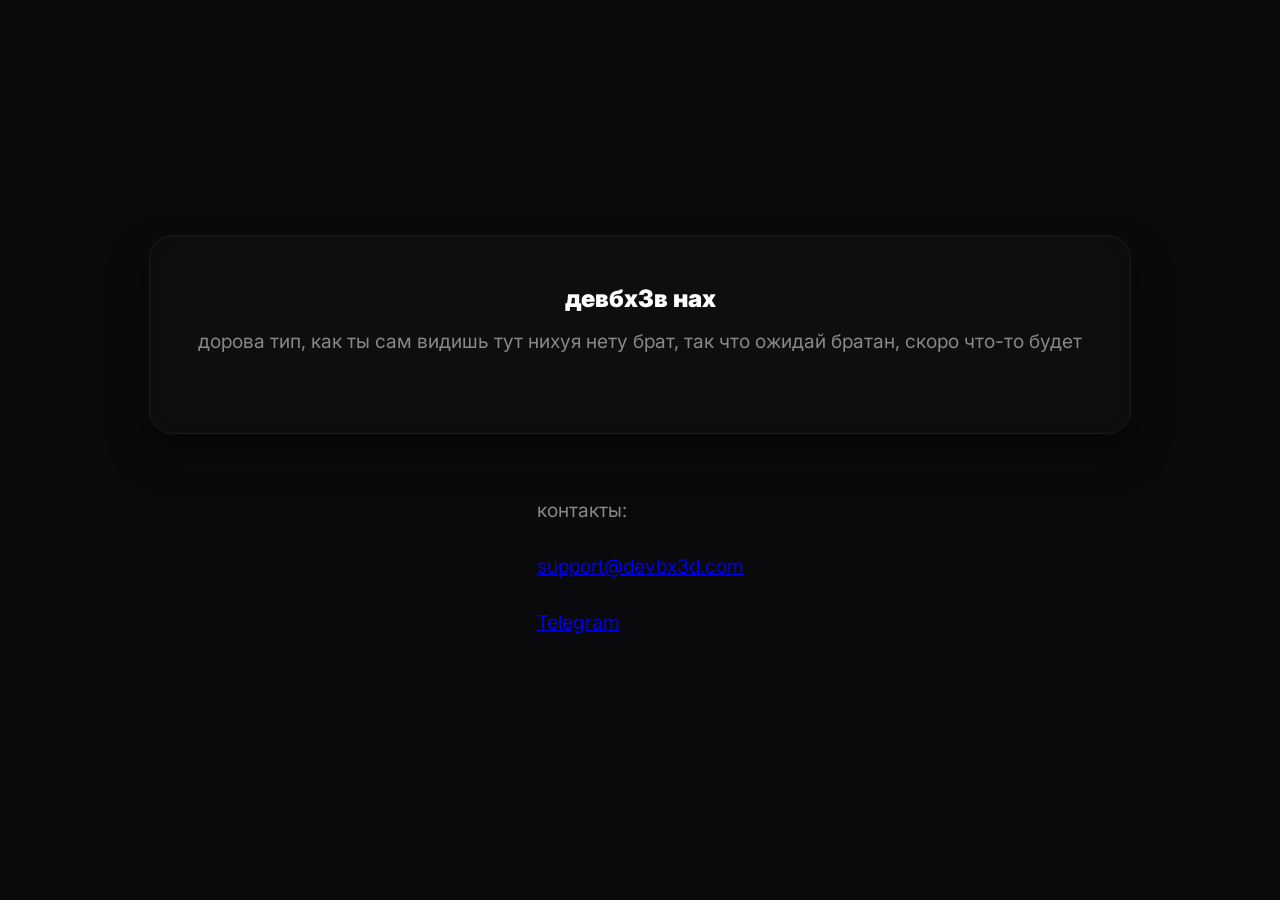
==== index.html @ 58499a3e "обновление моего сайта, да" ====
<!DOCTYPE html>
<html lang="ru">
<head>
    <meta charset="UTF-8">
    <meta name="viewport" content="width=device-width, initial-scale=1.0">
    <title>DevBX3D - нету тут нихуя еще</title>
    <meta name="description" content="DevBX3D - сайт в разработке. Интересное позади">
    <meta name="keywords" content="DevBX3D, devbx3d, девбх3в, IT студия, разработка игр, uzalex, юзалех, юзалекс, righthorizon, рихтхоризон, right horizon, right-horizon, developer bounding box 3d, bounding box 3d, bounding box, 3d, devbx3d.com">
    <link rel="icon" type="image/png" href="favicon.png">   
   <style>
        @import url('https://fonts.googleapis.com/css2?family=Inter:wght@400;700;900&display=swap');

        * {
            margin: 0;
            padding: 0;
            box-sizing: border-box;
        }

        body {
            background-color: #0a0a0c; /* Глубокий темный цвет, кайф для глаз */
            color: #ffffff;
            font-family: 'Inter', sans-serif;
            display: flex;
            flex-direction: column;
            align-items: center;
            justify-content: center;
            height: 100vh;
            overflow: hidden;
        }

        .container {
            text-align: center;
            padding: 3rem;
            background: rgba(255, 255, 255, 0.02);
            border: 1px solid rgba(255, 255, 255, 0.05);
            border-radius: 24px;
            backdrop-filter: blur(10px);
            box-shadow: 0 20px 40px rgba(0, 0, 0, 0.4);
            animation: fadeIn 1s ease-out;
        }

        h1, h2 {
            font-size: 1.5rem;
            color: #ffffff;
            font-weight: 900;
            margin-bottom: 1rem;
        }

        p {
            font-size: 1.2rem;
            color: #888888;
            font-weight: 400;
            margin-bottom: 2rem;
        }

        .status {
            margin: 4rem 0 0 0;
            font-size: 1rem;
            color: #888888;
            font-weight: 400;
        }
    </style>
</head>
<body>
    <div class="container">
        <h2>девбх3в нах</h2>
        <p>дорова тип, как ты сам видишь тут нихуя нету брат, так что ожидай братан, скоро что-то будет</p>
    </div>
    <div class="status">
        <p>контакты:</p>
        <p><a href="mailto:support@devbx3d.com">support@devbx3d.com</a></p>
        <p><a href="https://t.me/devbx3d">Telegram</a></p>
</body>
</html>
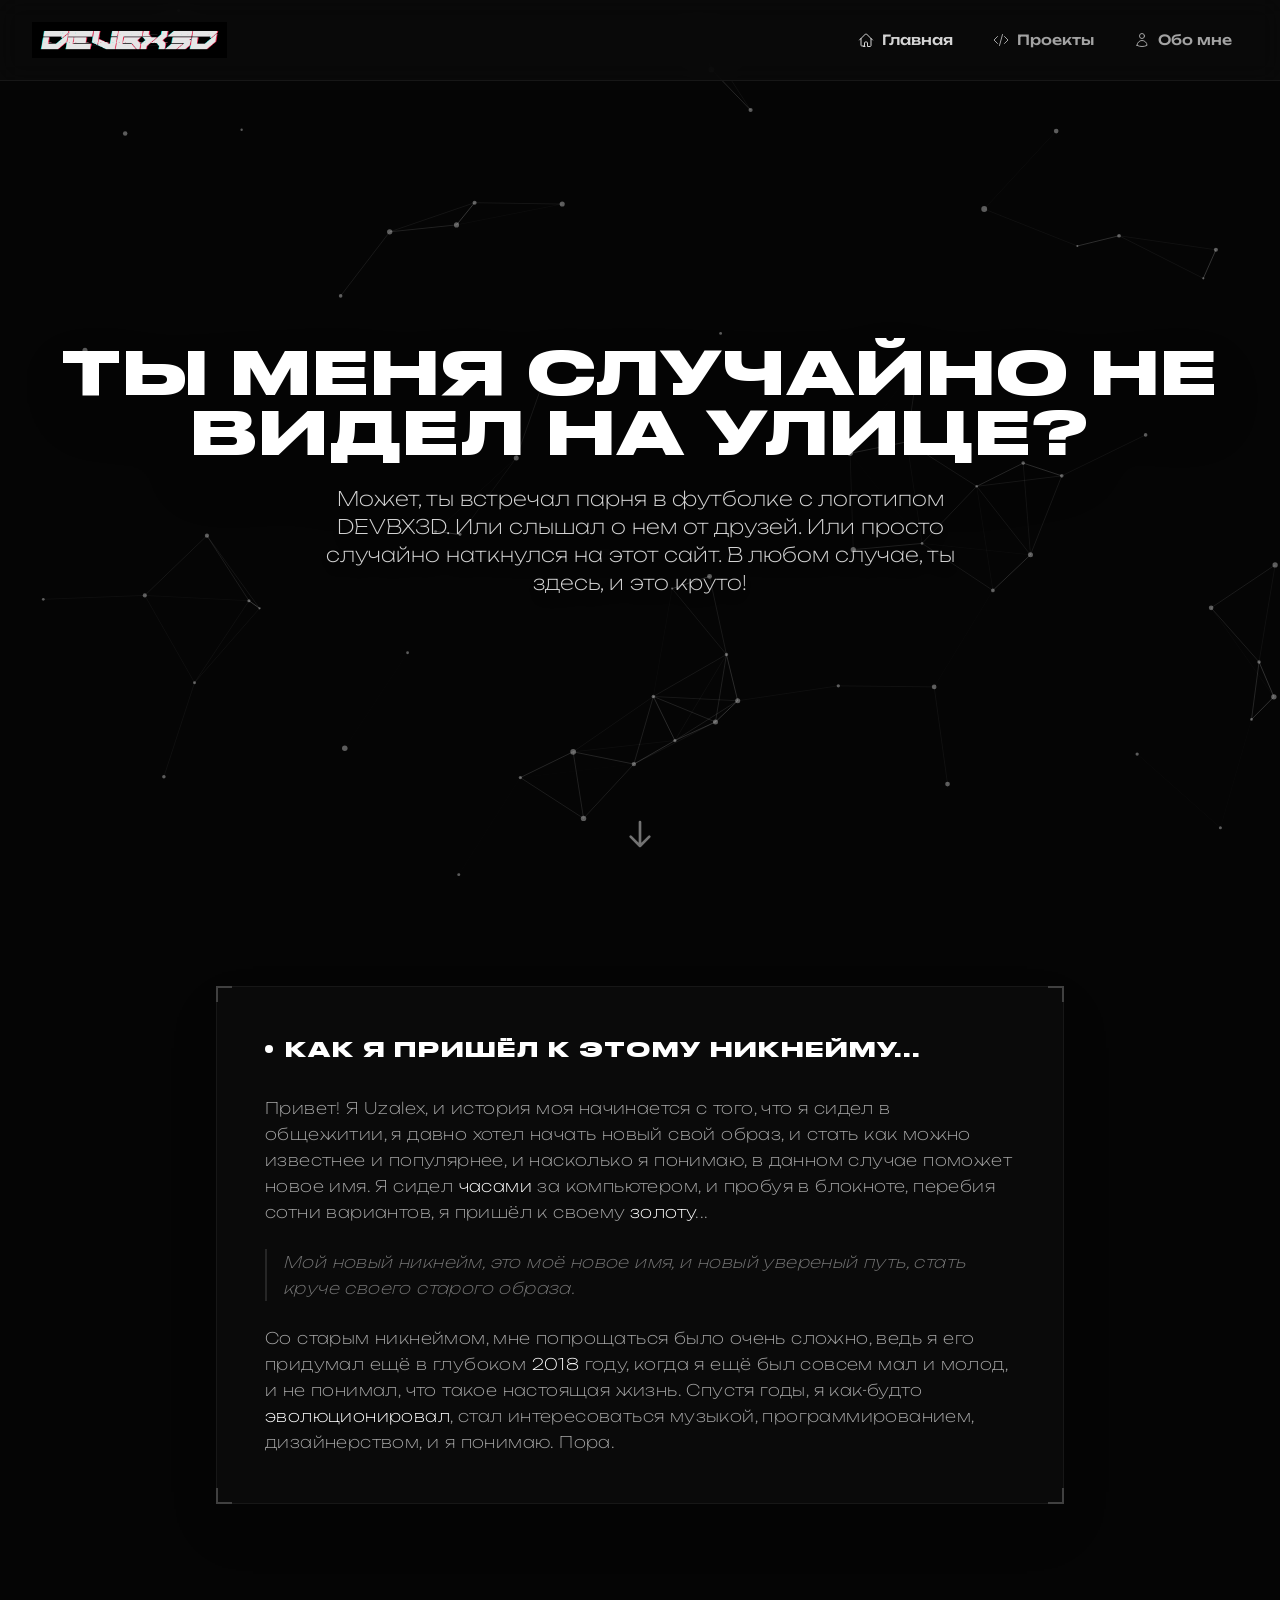
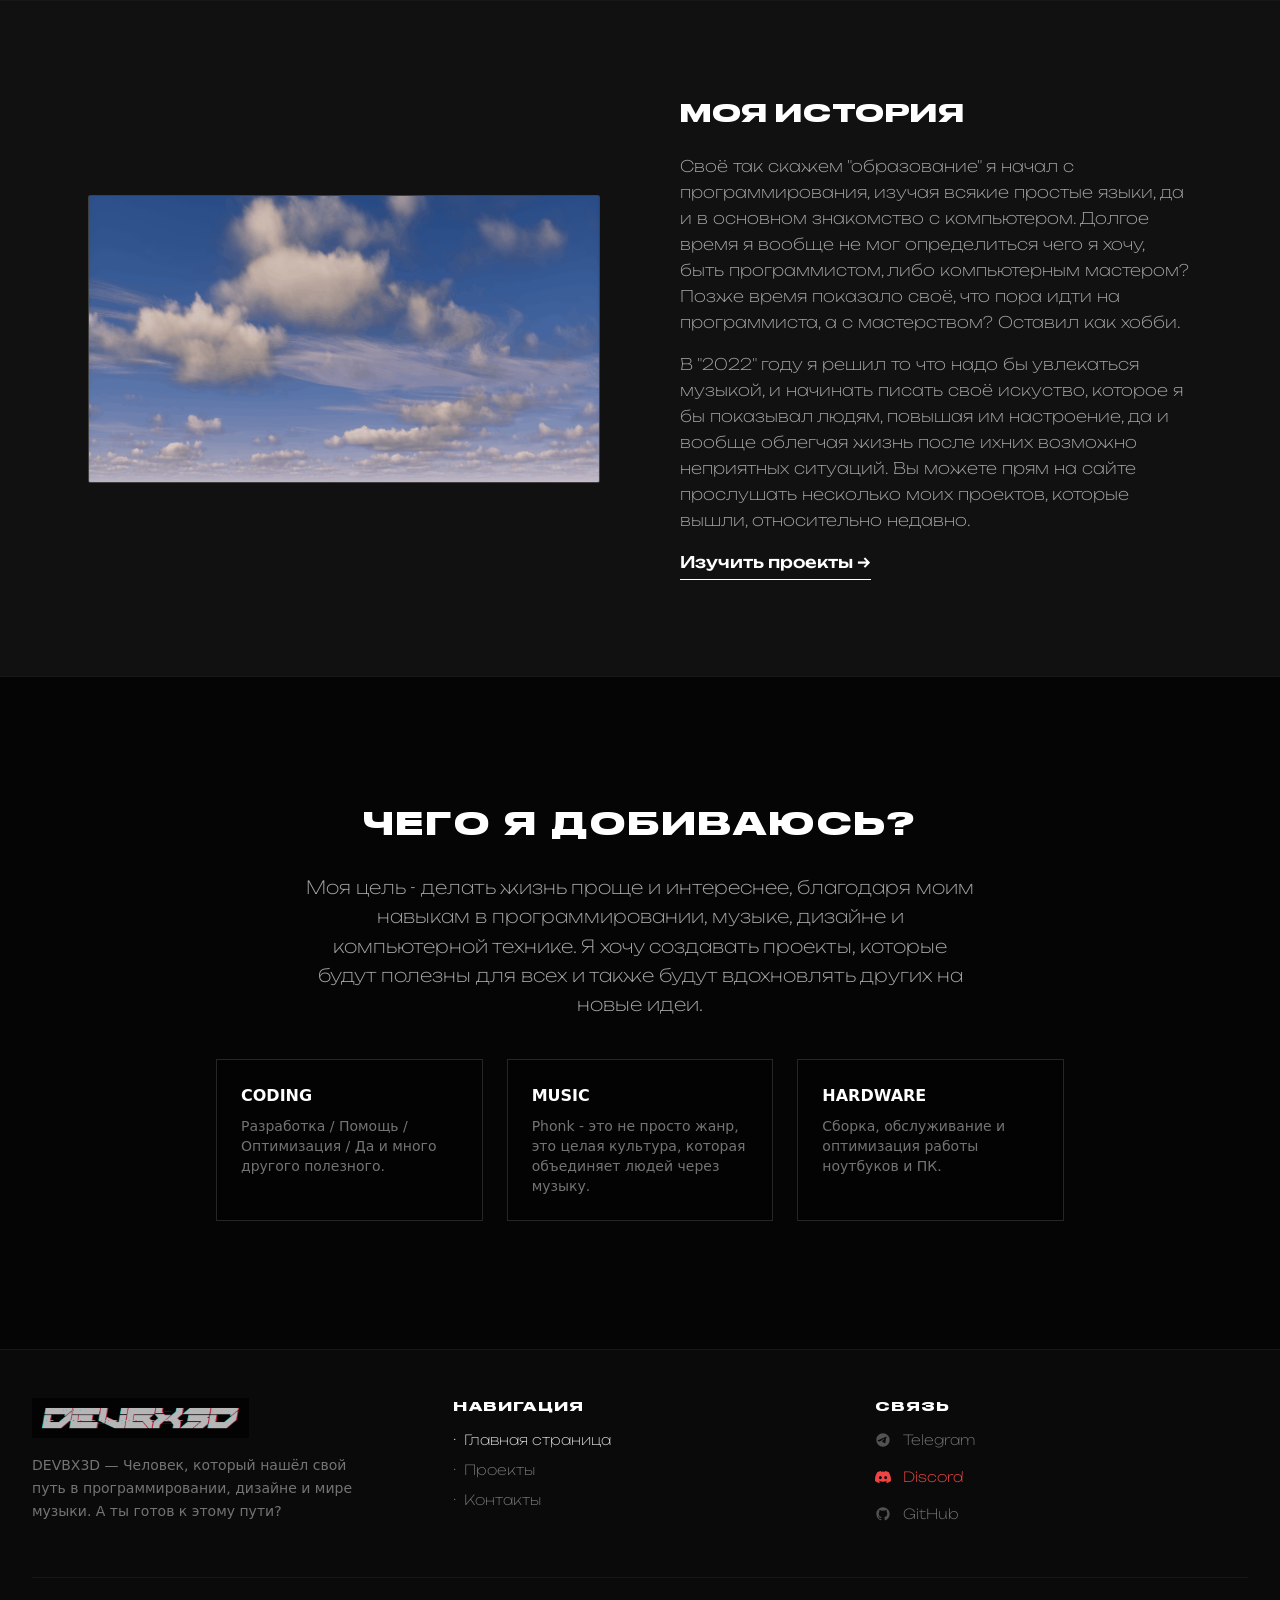
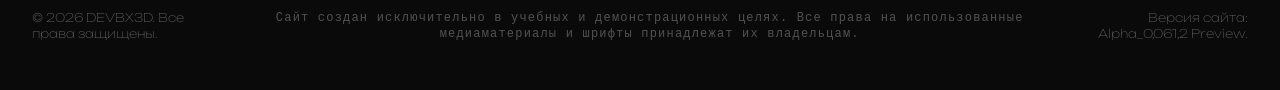
==== commit 45040b87: "АБНАВЛЕНИЕ ЙОХАНА БАЛЕТ что было добавлено: все нахуй, теперь красиво, чотко, гарно  есть контакты" ====
--- a/index.html
+++ b/index.html
@@ -1,74 +1,197 @@
 <!DOCTYPE html>
-<html lang="ru">
+<html lang="ru" class="scroll-smooth">
 <head>
     <meta charset="UTF-8">
+    <script async src="https://www.googletagmanager.com/gtag/js?id=G-2N95GX0T1B"></script>
+    <script src="/assets/js/analytics.js"></script>
     <meta name="viewport" content="width=device-width, initial-scale=1.0">
-    <title>DevBX3D - нету тут нихуя еще</title>
-    <meta name="description" content="DevBX3D - сайт в разработке. Интересное позади">
-    <meta name="keywords" content="DevBX3D, devbx3d, девбх3в, IT студия, разработка игр, uzalex, юзалех, юзалекс, righthorizon, рихтхоризон, right horizon, right-horizon, developer bounding box 3d, bounding box 3d, bounding box, 3d, devbx3d.com">
-    <link rel="icon" type="image/png" href="favicon.png">   
-   <style>
-        @import url('https://fonts.googleapis.com/css2?family=Inter:wght@400;700;900&display=swap');
+    <title>DEVBX3D | Главная страница</title>
+    <script src="/assets/3.4.17"></script>
+    <script src="/assets/js/config.js" defer></script>
+    <script src="/assets/js/bg.js" defer></script>
+    <link href="assets/style.css" rel="stylesheet">
+</head>
+<body class="text-neutral-300 font-sans flex flex-col min-h-screen bg-[#050505] antialiased selection:bg-white selection:text-black">
 
-        * {
-            margin: 0;
-            padding: 0;
-            box-sizing: border-box;
-        }
+<canvas id="bg-canvas" class="fixed top-0 left-0 w-full h-full -z-10"></canvas>
 
-        body {
-            background-color: #0a0a0c; /* Глубокий темный цвет, кайф для глаз */
-            color: #ffffff;
-            font-family: 'Inter', sans-serif;
-            display: flex;
-            flex-direction: column;
-            align-items: center;
-            justify-content: center;
-            height: 100vh;
-            overflow: hidden;
-        }
+    <header class="bg-[#0a0a0a]/80 backdrop-blur-md border-b border-neutral-900 fixed top-0 w-full z-50 transition-all">
+        <div class="max-w-7xl mx-auto px-6 sm:px-8">
+            <div class="flex justify-between items-center h-20">
+                <div class="flex-shrink-0">
+                    <a href="/index.html" class="flex items-center gap-3 group">
+                        <img class="h-9 w-auto object-contain opacity-90 group-hover:opacity-100 group-hover:scale-100 transition-all duration-300" src="assets/images/logo.png" alt="DEVBX3D Logo">
+                        <span class="font-druk text-xs text-white tracking-widest hidden sm:block opacity-70 group-hover:opacity-100 transition-all"></span>
+                    </a>
+                </div>
+                
+                <nav class="flex space-x-1 sm:space-x-2">
+                    <a href="/index.html" class="unb-200 flex items-center gap-2 px-4 py-2 text-sm font-medium text-white-400 hover:text-white rounded-md hover:bg-neutral-900/60 transition-all duration-300">
+                        <svg class="w-4 h-4" xmlns="http://www.w3.org/2000/svg" fill="none" viewBox="0 0 24 24" stroke-width="1.5" stroke="currentColor"><path stroke-linecap="round" stroke-linejoin="round" d="m2.25 12 8.954-8.955c.44-.439 1.152-.439 1.591 0L21.75 12M4.5 9.75v10.125c0 .621.504 1.125 1.125 1.125H9.75v-4.875c0-.621.504-1.125 1.125-1.125h2.25c.621 0 1.125.504 1.125 1.125V21.75h4.125c.621 0 1.125-.504 1.125-1.125V9.75M8.25 21.75h2.25" /></svg>
+                        <span class="hidden md:inline">Главная</span>
+                    </a>
+                    <a href="/work.html" class="unb-200 flex items-center gap-2 px-4 py-2 text-sm font-medium text-neutral-400 hover:text-white rounded-md hover:bg-neutral-900/60 transition-all duration-300">
+                        <svg class="w-4 h-4" xmlns="http://www.w3.org/2000/svg" fill="none" viewBox="0 0 24 24" stroke-width="1.5" stroke="currentColor"><path stroke-linecap="round" stroke-linejoin="round" d="M17.25 6.75 22.5 12l-5.25 5.25m-10.5 0L1.5 12l5.25-5.25m7.5-3-4.5 16.5" /></svg>
+                        <span class="hidden md:inline">Проекты</span>
+                    </a>
+                    <a href="/me/index.html" class="unb-200 flex items-center gap-2 px-4 py-2 text-sm font-medium text-neutral-400 hover:text-white rounded-md hover:bg-neutral-900/60 transition-all duration-300">
+                        <svg class="w-4 h-4" xmlns="http://www.w3.org/2000/svg" fill="none" viewBox="0 0 24 24" stroke-width="1.5" stroke="currentColor"><path stroke-linecap="round" stroke-linejoin="round" d="M15.75 6a3.75 3.75 0 1 1-7.5 0 3.75 3.75 0 0 1 7.5 0ZM4.501 20.118a7.5 7.5 0 0 1 14.998 0A17.933 17.933 0 0 1 12 21.75c-2.676 0-5.216-.584-7.499-1.632Z" /></svg>
+                        <span class="hidden md:inline">Обо мне</span>
+                    </a>
+                </nav>
+            </div>
+        </div>
+    </header>
 
-        .container {
-            text-align: center;
-            padding: 3rem;
-            background: rgba(255, 255, 255, 0.02);
-            border: 1px solid rgba(255, 255, 255, 0.05);
-            border-radius: 24px;
-            backdrop-filter: blur(10px);
-            box-shadow: 0 20px 40px rgba(0, 0, 0, 0.4);
-            animation: fadeIn 1s ease-out;
-        }
+    <main class="flex-grow w-full pt-20">
 
-        h1, h2 {
-            font-size: 1.5rem;
-            color: #ffffff;
-            font-weight: 900;
-            margin-bottom: 1rem;
-        }
+        <section class="relative w-full h-[90vh] flex flex-col justify-center items-center text-center px-6 overflow-hidden">
 
-        p {
-            font-size: 1.2rem;
-            color: #888888;
-            font-weight: 400;
-            margin-bottom: 2rem;
-        }
+            
+            <h3 class="font-druk text-4xl md:text-6xl text-white mb-6 uppercase tracking-wider drop-shadow-2xl">
+                ТЫ МЕНЯ СЛУЧАЙНО НЕ ВИДЕЛ НА УЛИЦЕ?
+            </h3>
+            <p class="text-base md:text-xl text-neutral-300 max-w-2xl mx-auto mb-8 unb-200 leading-relaxed drop-shadow-lg">
+                Может, ты встречал парня в футболке с логотипом DEVBX3D. Или слышал о нем от друзей. Или просто случайно наткнулся на этот сайт. В любом случае, ты здесь, и это круто!
+            </p>
 
-        .status {
-            margin: 4rem 0 0 0;
-            font-size: 1rem;
-            color: #888888;
-            font-weight: 400;
-        }
-    </style>
-</head>
-<body>
-    <div class="container">
-        <h2>девбх3в нах</h2>
-        <p>дорова тип, как ты сам видишь тут нихуя нету брат, так что ожидай братан, скоро что-то будет</p>
-    </div>
-    <div class="status">
-        <p>контакты:</p>
-        <p><a href="mailto:support@devbx3d.com">support@devbx3d.com</a></p>
-        <p><a href="https://t.me/devbx3d">Telegram</a></p>
+            <div class="absolute bottom-10 animate-bounce text-neutral-500">
+                <svg class="w-8 h-8" fill="none" stroke="currentColor" viewBox="0 0 24 24"><path stroke-linecap="round" stroke-linejoin="round" stroke-width="2" d="M19 14l-7 7m0 0l-7-7m7 7V3"></path></svg>
+            </div>
+        </section>
+
+        <section class="max-w-4xl mx-auto px-6 py-24 relative">
+            <div class="bg-[#0a0a0a] p-8 md:p-12 rounded-none border border-neutral-900 shadow-2xl relative group hover:border-neutral-700 transition-all duration-500">
+                <div class="absolute -top-[1px] -left-[1px] w-4 h-4 border-t-2 border-l-2 border-neutral-700 group-hover:border-white transition-all"></div>
+                <div class="absolute -top-[1px] -right-[1px] w-4 h-4 border-t-2 border-r-2 border-neutral-700 group-hover:border-white transition-all"></div>
+                <div class="absolute -bottom-[1px] -left-[1px] w-4 h-4 border-b-2 border-l-2 border-neutral-700 group-hover:border-white transition-all"></div>
+                <div class="absolute -bottom-[1px] -right-[1px] w-4 h-4 border-b-2 border-r-2 border-neutral-700 group-hover:border-white transition-all"></div>
+
+                <div class="flex items-center gap-3 mb-8">
+                    <span class="w-2 h-2 bg-white rounded-full animate-pulse"></span>
+                    <h2 class="text-xl font-druk text-white tracking-widest uppercase">Как Я пришёл к этому никнейму...</h2>
+                </div>
+                
+                <div class="unb-200 space-y-6 text-neutral-400 text-base leading-relaxed tracking-wide">
+                    <p>Привет! Я Uzalex, и история моя начинается с того, что я сидел в общежитии, я давно хотел начать новый свой образ, и стать как можно известнее и популярнее, и насколько я понимаю, в данном случае поможет новое имя. Я сидел <span class="text-white">часами</span> за компьютером, и пробуя в блокноте, перебия сотни вариантов, я пришёл к своему <span class="text-white">золоту</span>...</p>
+                    <p class="unb-200 border-l-2 border-neutral-800 pl-4 my-4 italic text-neutral-500">
+                        Мой новый никнейм, это моё новое имя, и новый увереный путь, стать круче своего старого образа.
+                    </p>
+                    <p>Со старым никнеймом, мне попрощаться было очень сложно, ведь я его придумал ещё в глубоком <span class="text-white">2018</span> году, когда я ещё был совсем мал и молод, и не понимал, что такое настоящая жизнь. Спустя годы, я как-будто <span class="text-white">эволюционировал</span>, стал интересоваться музыкой, программированием, дизайнерством, и я понимаю. Пора.</p>
+                </div>
+            </div>
+        </section>
+
+        <section class="bg-[#111111] border-y border-neutral-900 w-full py-24">
+            <div class="max-w-6xl mx-auto px-6">
+                <div class="flex flex-col md:flex-row items-center gap-12 md:gap-20">
+                    
+                    <div class="w-full md:w-1/2 relative">
+                        <div class="aspect-video bg-neutral-800 border border-neutral-700 rounded-sm overflow-hidden relative group">
+                            <div class="absolute inset-0 flex items-center justify-center text-neutral-600 font-mono text-sm">
+                                <img src="assets/images/bg1.png" alt="bg" class="w-full h-full object-cover object-center transition-transform duration-300 group-hover:scale-105">
+                            </div>
+                            <div class="absolute inset-0 bg-white/5 opacity-0 group-hover:opacity-100 transition-opacity duration-300"></div>
+                        </div>
+                    </div>
+
+                    <div class="w-full md:w-1/2 flex flex-col justify-center">
+                        <h3 class="font-druk text-2xl text-white mb-6 tracking-wide uppercase">МОЯ ИСТОРИЯ</h3>
+                        <div class="unb-200 space-y-4 text-neutral-400 leading-relaxed">
+                            <p>
+                                Своё так скажем "образование" я начал с программирования, изучая всякие простые языки, да и в основном знакомство с компьютером. Долгое время я вообще не мог определиться чего я хочу, быть программистом, либо компьютерным мастером? Позже время показало своё, что пора идти на программиста, а с мастерством? Оставил как хобби.
+                            </p>
+                            <p>
+                                В "2022" году я решил то что надо бы увлекаться музыкой, и начинать писать своё искуство, которое я бы показывал людям, повышая им настроение, да и вообще облегчая жизнь после ихних возможно неприятных ситуаций. Вы можете прям на сайте прослушать несколько моих проектов, которые вышли, относительно недавно.
+                            </p>
+                            <a href="#" class="unb-200 inline-block mt-4 text-white font-medium border-b border-white hover:text-neutral-400 hover:border-neutral-400 transition-colors pb-1">
+                                Изучить проекты &rarr;
+                            </a>
+                        </div>
+                    </div>
+
+                </div>
+            </div>
+        </section>
+
+        <section class="max-w-4xl mx-auto px-6 py-32 text-center relative">
+            <h2 class="font-druk text-3xl text-white mb-8 tracking-widest uppercase">ЧЕГО Я ДОБИВАЮСЬ?</h2>
+            <p class="unb-200 text-neutral-400 text-lg leading-relaxed max-w-2xl mx-auto mb-10">
+                Моя цель - делать жизнь проще и интереснее, благодаря моим навыкам в программировании, музыке, дизайне и компьютерной технике. Я хочу создавать проекты, которые будут полезны для всех и также будут вдохновлять других на новые идеи.
+            </p>
+            <div class="grid grid-cols-1 sm:grid-cols-3 gap-6 text-left">
+                <div class="p-6 border border-neutral-800 hover:border-neutral-600 transition-colors bg-black/40 backdrop-blur-sm">
+                    <h4 class="text-white font-bold mb-2">CODING</h4>
+                    <p class="text-sm text-neutral-500">Разработка / Помощь / Оптимизация / Да и много другого полезного.</p>
+                </div>
+                <div class="p-6 border border-neutral-800 hover:border-neutral-600 transition-colors bg-black/40 backdrop-blur-sm">
+                    <h4 class="text-white font-bold mb-2">MUSIC</h4>
+                    <p class="text-sm text-neutral-500">Phonk - это не просто жанр, это целая культура, которая объединяет людей через музыку.</p>
+                </div>
+                <div class="p-6 border border-neutral-800 hover:border-neutral-600 transition-colors bg-black/40 backdrop-blur-sm">
+                    <h4 class="text-white font-bold mb-2">HARDWARE</h4>
+                    <p class="text-sm text-neutral-500">Сборка, обслуживание и оптимизация работы ноутбуков и ПК.</p>
+                </div>
+            </div>
+        </section>
+
+    </main>
+
+    <!-- ФУТЕР -->
+    <footer class="bg-[#0a0a0a] border-t border-neutral-900 mt-auto relative z-10">
+        <div class="max-w-7xl mx-auto px-6 py-12 sm:px-8">
+            <div class="grid grid-cols-1 md:grid-cols-3 gap-12 border-b border-neutral-900 pb-12">
+                
+                <div class="flex flex-col items-start space-y-4">
+                    <a href="#" class="block group">
+                        <img class="h-10 w-auto object-contain opacity-70 group-hover:opacity-100 transition-all duration-300" src="assets/images/logo.png" alt="DEVBX3D Logo Footer">
+                    </a>
+                    <p class="unb-200 text-sm text-neutral-500 leading-relaxed font-sans max-w-xs">
+                        DEVBX3D — Человек, который нашёл свой путь в программировании, дизайне и мире музыки. А ты готов к этому пути?
+                    </p>
+                </div>
+
+                <div>
+                    <h3 class="text-xs font-druk text-white tracking-widest uppercase mb-4">Навигация</h3>
+                    <ul class="space-y-2.5">
+                       <li><a href="/index.html" class="unb-200 text-sm text-white-500 hover:text-white transition-all flex items-center gap-2"><span>&middot;</span> Главная страница</a></li>
+                        <li><a href="/work.html" class="unb-200 text-sm text-neutral-500 hover:text-white transition-all flex items-center gap-2"><span>&middot;</span> Проекты</a></li>
+                        <li><a href="/contacts/index.html" class="unb-200 text-sm text-neutral-500 hover:text-white transition-all flex items-center gap-2"><span>&middot;</span> Контакты</a></li>
+                    </ul>
+                </div>
+
+                <div>
+                    <h3 class="text-xs font-druk text-white tracking-widest uppercase mb-4">Связь</h3>
+                    <ul class="space-y-3">
+                        <li>
+                            <a href="https://t.me/DevBX3D_Official" class="unb-200 inline-flex items-center gap-3 text-sm text-neutral-500 hover:text-white transition-all group">
+                                <svg class="w-4 h-4 text-neutral-600 group-hover:text-white transition-all" viewBox="0 0 24 24" fill="currentColor"><path d="M12 2C6.48 2 2 6.48 2 12s4.48 10 10 10 10-4.48 10-10S17.52 2 12 2zm4.64 6.8c-.15 1.58-.8 5.42-1.13 7.19-.14.75-.42 1-.68 1.03-.58.05-1.02-.38-1.58-.75-.88-.58-1.38-.94-2.23-1.5-1-.65-.35-1 .22-1.62.15-.15 2.7-2.46 2.75-2.67.01-.03.01-.15-.06-.21-.07-.06-.17-.04-.25-.02-.11.02-1.84 1.16-5.2 3.43-.49.33-.94.5-1.34.49-.45-.01-1.3-.25-1.94-.46-.78-.26-1.4-.4-1.35-.85.03-.24.35-.48.96-.74 3.76-1.63 6.27-2.71 7.53-3.23 3.58-1.48 4.32-1.74 4.81-1.75.11 0 .35.03.5.16.13.1.17.24.19.34.02.06.03.19.01.26z"/></svg>
+                                <span>Telegram</span>
+                            </a>
+                        </li>
+                        <li>
+                            <a href="#" class="unb-200 inline-flex items-center gap-3 text-sm text-red-500 transition-all group">
+                                <svg class="w-4 h-4 text-red-500 transition-all" viewBox="0 0 24 24" fill="currentColor"><path d="M20.317 4.37a19.791 19.791 0 0 0-4.885-1.515.074.074 0 0 0-.079.037c-.21.375-.444.864-.608 1.25a18.27 18.27 0 0 0-5.487 0 12.64 12.64 0 0 0-.617-1.25.077.077 0 0 0-.079-.037A19.736 19.736 0 0 0 3.677 4.37a.07.07 0 0 0-.032.027C.533 9.046-.32 13.58.099 18.057a.082.082 0 0 0 .031.057 19.9 19.9 0 0 0 5.993 3.03.078.078 0 0 0 .084-.028c.462-.63.874-1.295 1.226-1.994.021-.041.001-.09-.041-.106a13.093 13.093 0 0 1-1.873-.894.077.077 0 0 1-.008-.128c.126-.093.252-.19.372-.287a.075.075 0 0 1 .077-.011c3.92 1.793 8.18 1.793 12.061 0a.073.073 0 0 1 .078.009c.12.099.246.195.373.289a.077.077 0 0 1-.006.127 12.298 12.298 0 0 1-1.873.894.077.077 0 0 0-.041.107c.36.698.772 1.362 1.225 1.993a.076.076 0 0 0 .084.028 19.839 19.839 0 0 0 6.002-3.03.077.077 0 0 0 .032-.054c.5-5.177-.838-9.674-3.549-13.66a.061.061 0 0 0-.031-.03zM8.02 15.33c-1.183 0-2.157-1.085-2.157-2.419 0-1.333.956-2.419 2.156-2.419 1.21 0 2.176 1.096 2.157 2.42 0 1.333-.956 2.418-2.156 2.418zm7.975 0c-1.183 0-2.157-1.085-2.157-2.419 0-1.333.955-2.419 2.156-2.419 1.21 0 2.176 1.096 2.157 2.42 0 1.333-.946 2.418-2.156 2.418z"/></svg>
+                                <span>Discord</span>
+                            </a>
+                        </li>
+                        <li>
+                            <a href="https://github.com/UzalexSP" class="unb-200 inline-flex items-center gap-3 text-sm text-neutral-500 hover:text-white transition-all group">
+                                <svg class="w-4 h-4 text-neutral-600 group-hover:text-white transition-all" viewBox="0 0 24 24" fill="currentColor"><path fill-rule="evenodd" clip-rule="evenodd" d="M12 2C6.477 2 2 6.477 2 12c0 4.42 2.865 8.166 6.839 9.489.5.092.682-.217.682-.483 0-.237-.008-.866-.013-1.7-2.782.603-3.369-1.34-3.369-1.34-.454-1.156-1.11-1.462-1.11-1.462-.908-.62.069-.608.069-.608 1.003.07 1.531 1.03 1.531 1.03.892 1.529 2.341 1.087 2.91.831.092-.646.35-1.086.636-1.336-2.22-.253-4.555-1.11-4.555-4.943 0-1.091.39-1.984 1.029-2.683-.103-.253-.446-1.27.098-2.647 0 0 .84-.269 2.75 1.025A9.564 9.564 0 0112 6.844c.85.004 1.705.115 2.504.337 1.909-1.294 2.747-1.025 2.747-1.025.546 1.377.203 2.394.1 2.647.64.699 1.028 1.592 1.028 2.683 0 3.842-2.339 4.687-4.566 4.935.359.309.678.919.678 1.852 0 1.336-.012 2.415-.012 2.743 0 .267.18.579.688.481C19.137 20.162 22 16.418 22 12c0-5.523-4.477-10-10-10z"/></svg>
+                                <span>GitHub</span>
+                            </a>
+                        </li>
+                    </ul>
+                </div>
+            </div>
+            
+            <div class="mt-8 flex flex-col sm:flex-row justify-between items-center gap-4 text-xs font-mono text-neutral-600">
+                <p class="unb-200">&copy; 2026 DEVBX3D. Все права защищены.</p>
+                <p class="tracking-widest text-center">Сайт создан исключительно в учебных и демонстрационных целях. Все права на использованные медиаматериалы и шрифты принадлежат их владельцам.</p>
+                <p class="unb-200 text-right">Версия сайта: Alpha_0,061,2 Preview.</p>
+            </div>
+        </div>
+    </footer>
 </body>
+
 </html>
--- a/assets/style.css
+++ b/assets/style.css
@@ -0,0 +1,57 @@
+@import url('https://fonts.googleapis.com/css2?family=Montserrat:ital,wght@0,100..900;1,100..900&family=Raleway:ital,wght@0,100..900;1,100..900&family=Unbounded:wght@200..900&display=swap');
+@font-face {
+            font-family: 'dw';
+            src: url('fonts/druk_wide.ttf') format('truetype');
+            font-weight: normal;
+            font-style: normal;
+        }
+        
+        .font-druk {
+            font-family: 'dw', sans-serif;
+            letter-spacing: 0.05em;
+        }
+
+        .ral-300 {
+            font-family: "Raleway", sans-serif;
+            font-optical-sizing: auto;
+            font-weight: 300;
+            font-style: normal;
+        }       
+
+        .unb-200 {
+            font-family: "Unbounded", sans-serif;
+            font-optical-sizing: auto;
+            font-weight: 200;
+            font-style: normal;
+        }
+
+        .mts-400 {
+            font-family: "Montserrat", sans-serif;
+            font-optical-sizing: auto;
+            font-weight: 600;
+            font-style: normal;
+        }
+
+        html {
+            scroll-behavior: smooth;
+        }
+
+        body {
+            font-family: "Unbounded", sans-serif;
+            background-color: #050505;
+            color: #e5e5e5;
+        }
+
+        ::-webkit-scrollbar {
+            width: 6px;
+        }
+        ::-webkit-scrollbar-track {
+            background: #050505;
+        }
+        ::-webkit-scrollbar-thumb {
+            background: #222;
+            border-radius: 3px;
+        }
+        ::-webkit-scrollbar-thumb:hover {
+            background: #444;
+        }
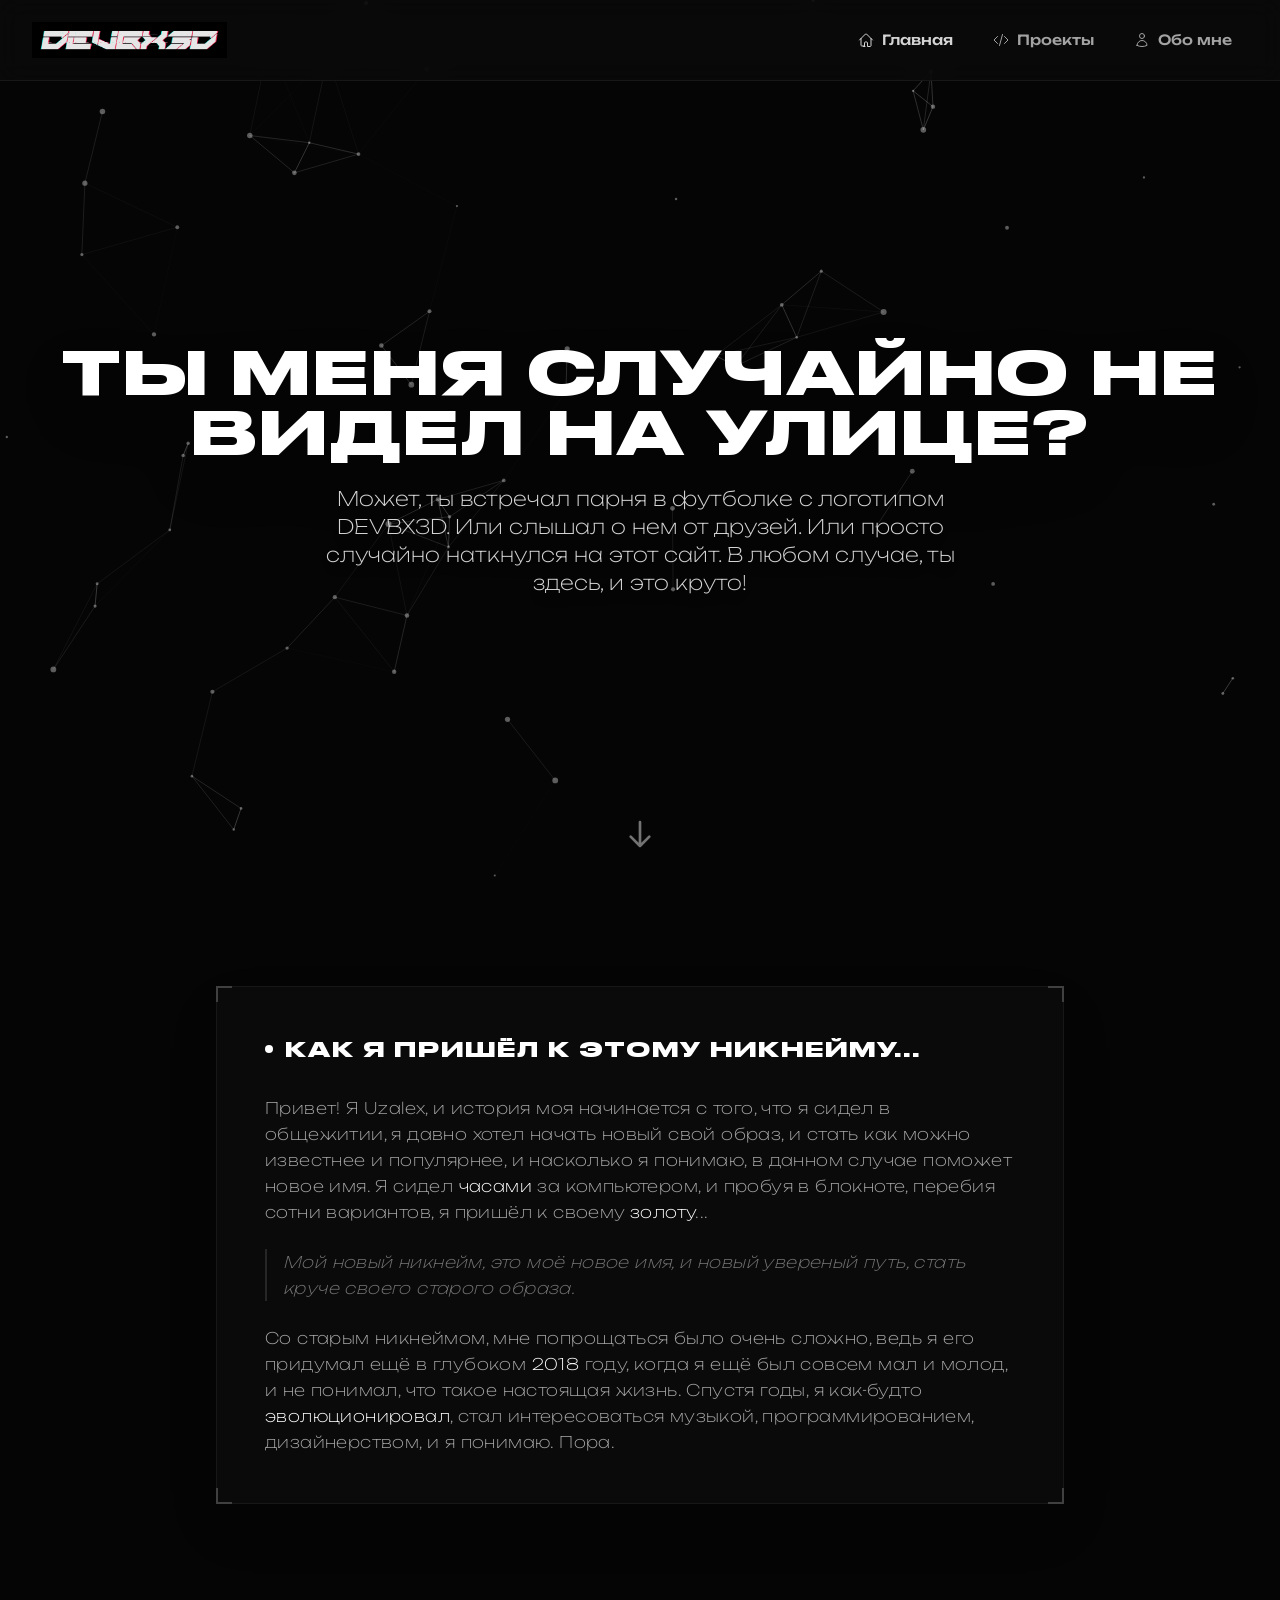
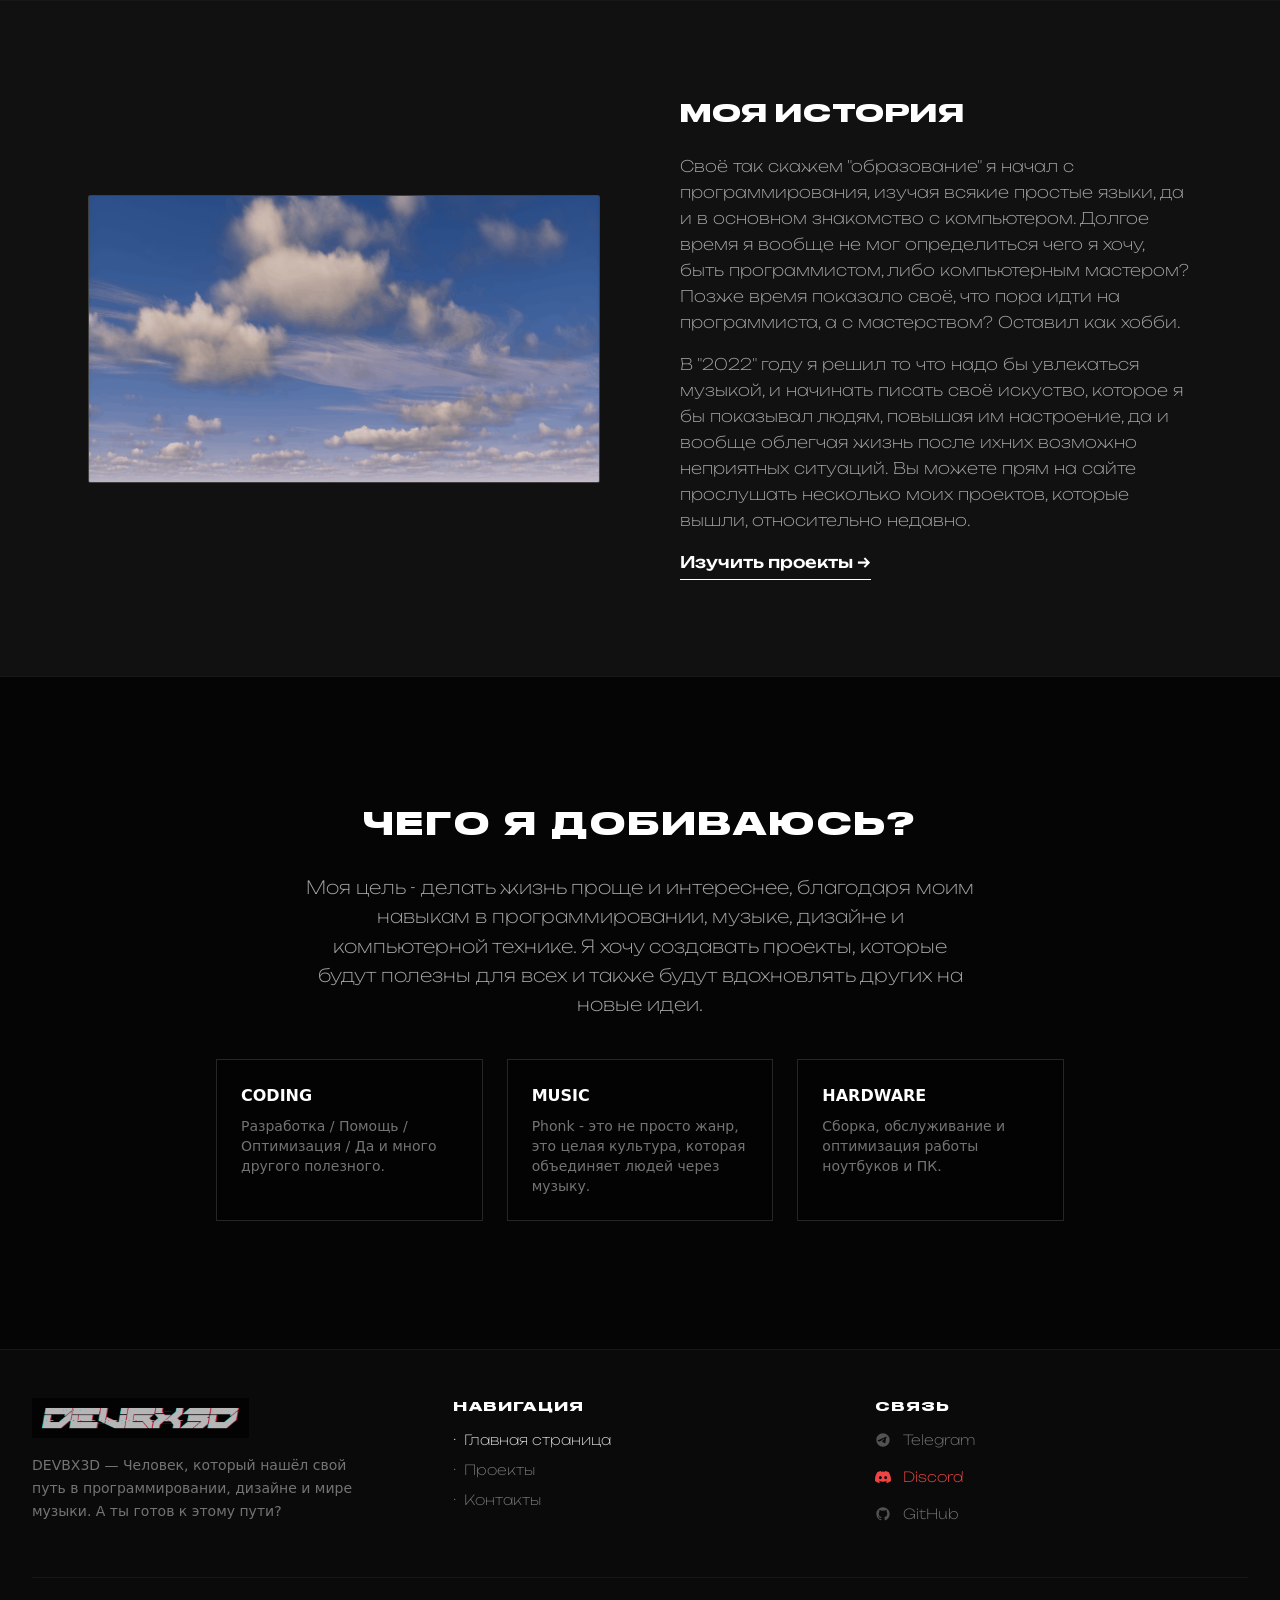
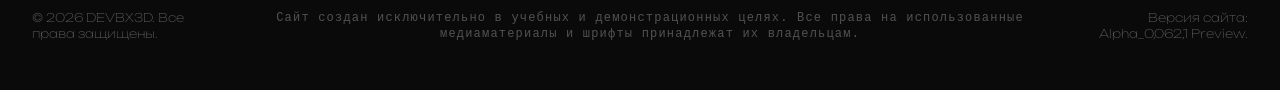
==== commit 22c97ba7: "небольшое обновление добавил тэгов, чтобы при поиске в гугле либо в других сервисах, нормально выдав" ====
--- a/index.html
+++ b/index.html
@@ -6,6 +6,13 @@
     <script src="/assets/js/analytics.js"></script>
     <meta name="viewport" content="width=device-width, initial-scale=1.0">
     <title>DEVBX3D | Главная страница</title>
+    <meta name="description" content="DevBX3D — Главная страница. Всё про меня, мои проекты, мои навыки и многое другое.">
+    <meta name="keywords" content="DevBX3D, devbx3d, девбх3д, девбх3в, создание сайтов, программирование, создание музыки, uzalex, Uzalex, юзалех, юзалекс, IT студия">
+    <meta property="og:title" content="DevBX3D — Все про меня, мои проекты, навыки, музыка и многое другое.">
+    <meta property="og:description" content="Рассмотрите мои проекты, навыки и достижения в области программирования, музыки и дизайна. Узнайте больше обо мне и моих увлечениях.">
+    <meta property="og:image" content="https://devbx3d.com/assets/images/logo_m.png">
+    <meta property="og:url" content="https://devbx3d.com">
+    <meta property="og:type" content="website">
     <script src="/assets/3.4.17"></script>
     <script src="/assets/js/config.js" defer></script>
     <script src="/assets/js/bg.js" defer></script>
@@ -104,7 +111,7 @@
                             <p>
                                 В "2022" году я решил то что надо бы увлекаться музыкой, и начинать писать своё искуство, которое я бы показывал людям, повышая им настроение, да и вообще облегчая жизнь после ихних возможно неприятных ситуаций. Вы можете прям на сайте прослушать несколько моих проектов, которые вышли, относительно недавно.
                             </p>
-                            <a href="#" class="unb-200 inline-block mt-4 text-white font-medium border-b border-white hover:text-neutral-400 hover:border-neutral-400 transition-colors pb-1">
+                            <a href="/work.html" class="unb-200 inline-block mt-4 text-white font-medium border-b border-white hover:text-neutral-400 hover:border-neutral-400 transition-colors pb-1">
                                 Изучить проекты &rarr;
                             </a>
                         </div>
@@ -188,7 +195,7 @@
             <div class="mt-8 flex flex-col sm:flex-row justify-between items-center gap-4 text-xs font-mono text-neutral-600">
                 <p class="unb-200">&copy; 2026 DEVBX3D. Все права защищены.</p>
                 <p class="tracking-widest text-center">Сайт создан исключительно в учебных и демонстрационных целях. Все права на использованные медиаматериалы и шрифты принадлежат их владельцам.</p>
-                <p class="unb-200 text-right">Версия сайта: Alpha_0,061,2 Preview.</p>
+                <p class="unb-200 text-right">Версия сайта: Alpha_0,062,1 Preview.</p>
             </div>
         </div>
     </footer>
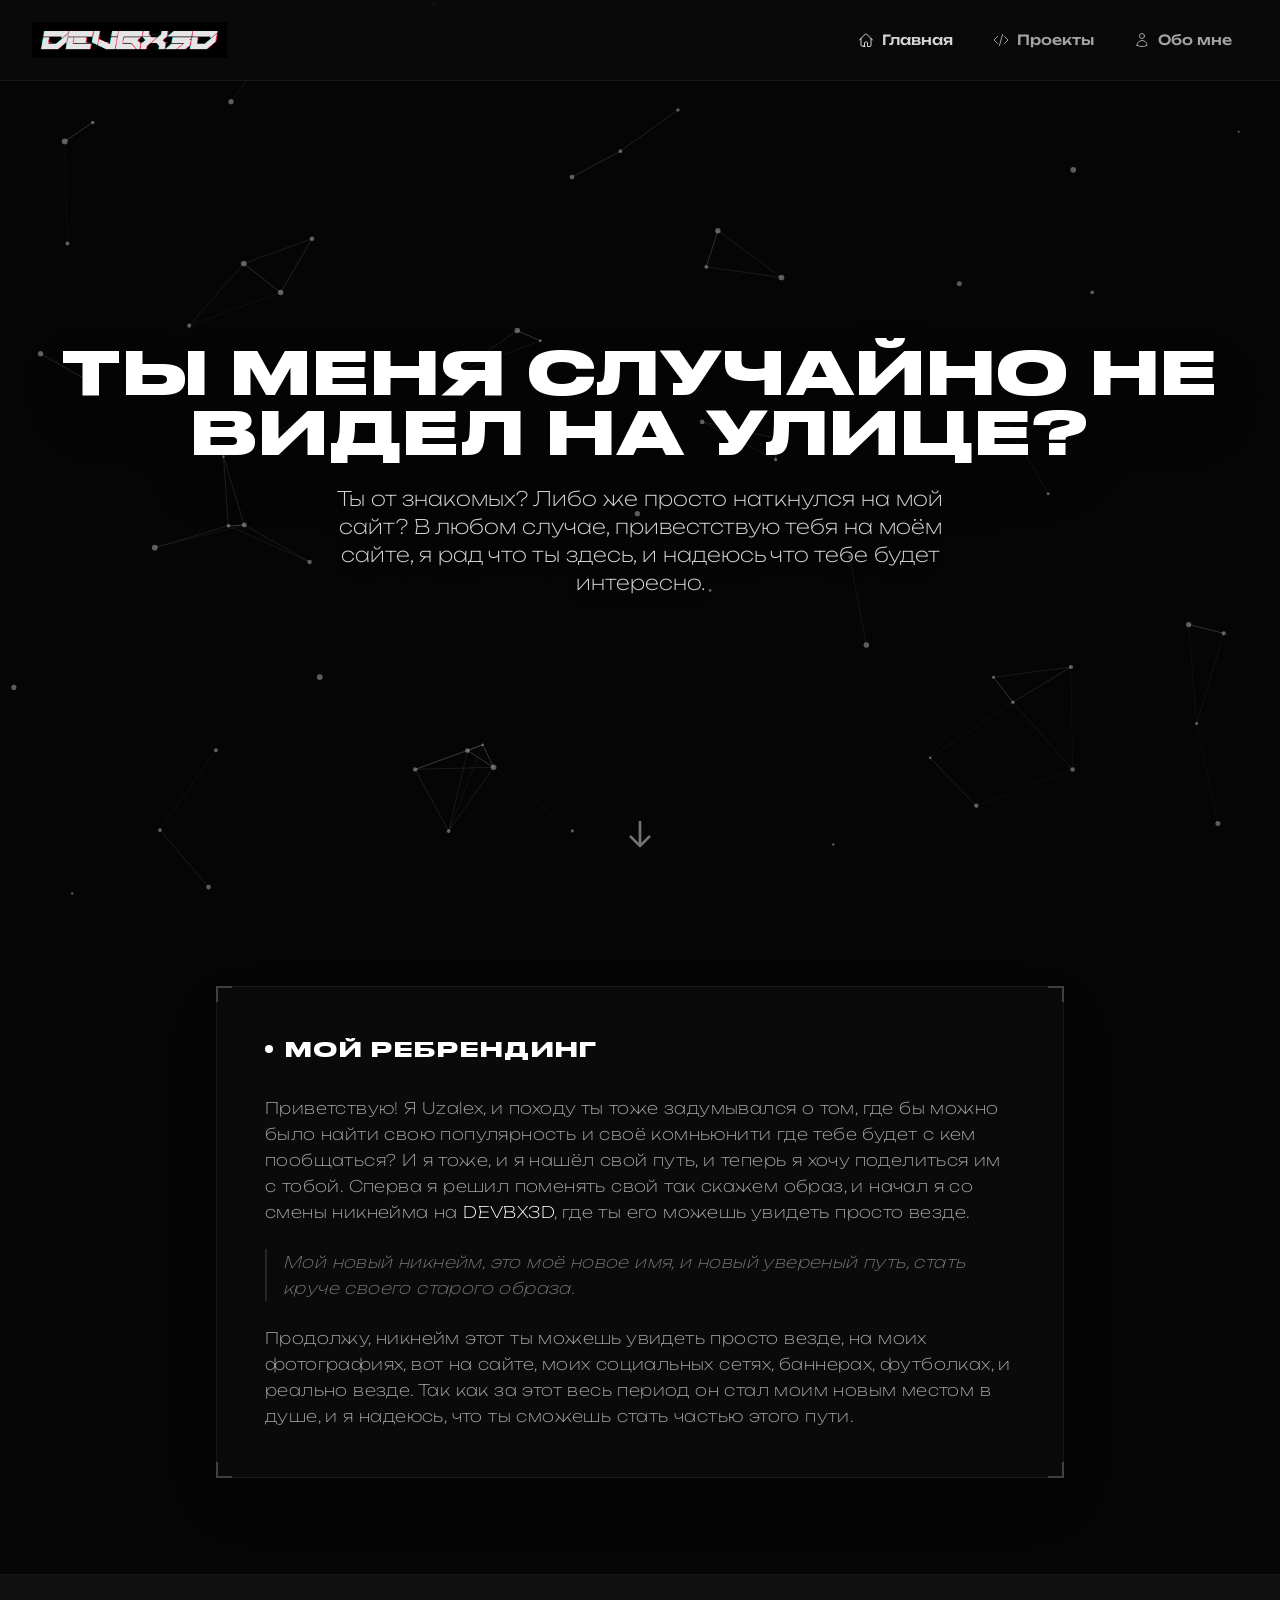
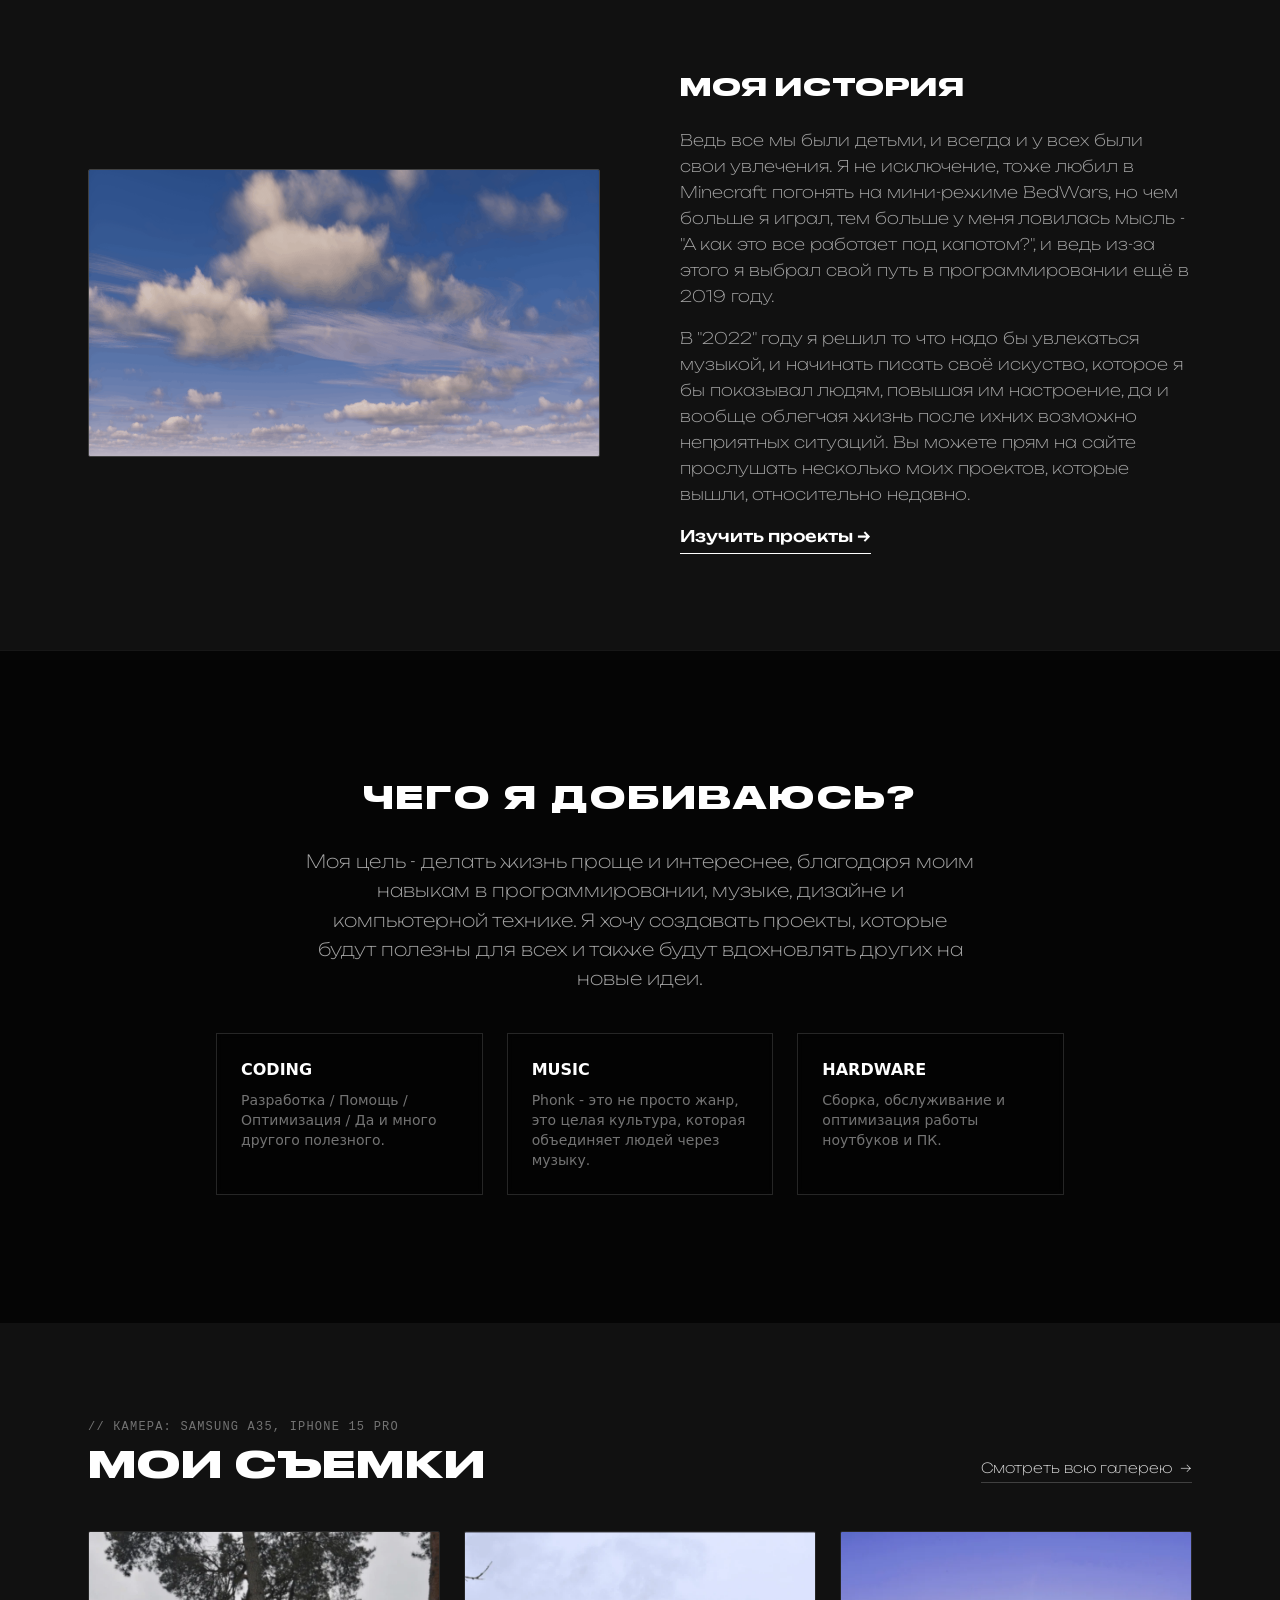
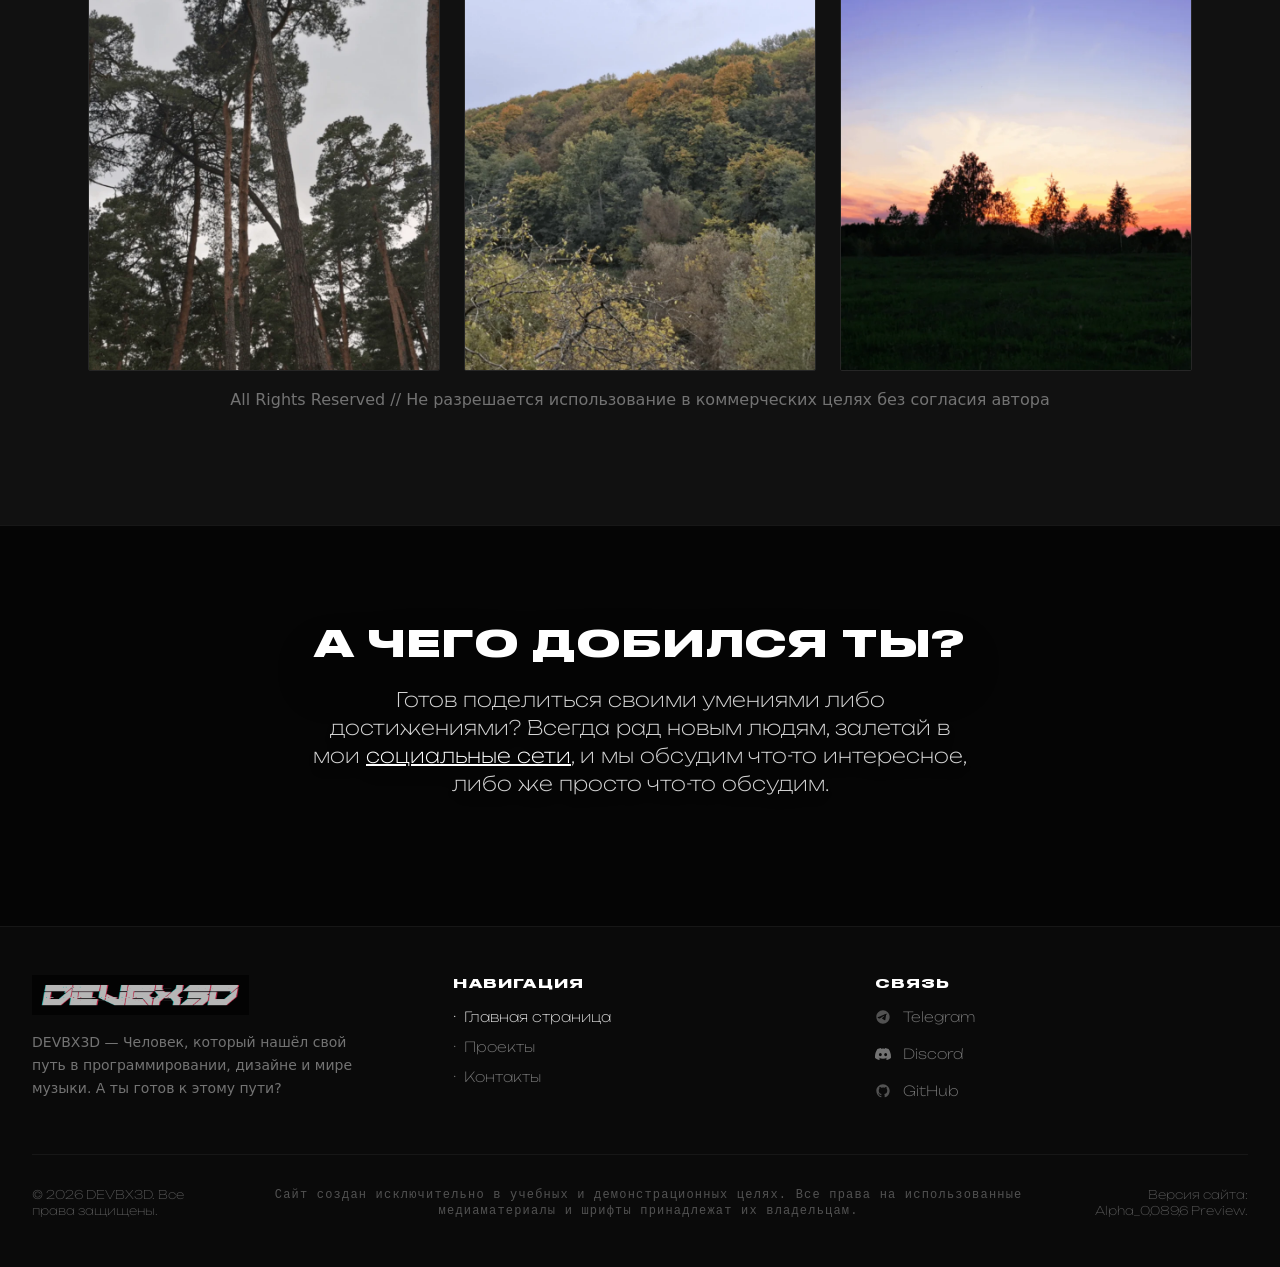
==== commit aeeeea8e: "Add files via upload" ====
--- a/index.html
+++ b/index.html
@@ -59,7 +59,7 @@
                 ТЫ МЕНЯ СЛУЧАЙНО НЕ ВИДЕЛ НА УЛИЦЕ?
             </h3>
             <p class="text-base md:text-xl text-neutral-300 max-w-2xl mx-auto mb-8 unb-200 leading-relaxed drop-shadow-lg">
-                Может, ты встречал парня в футболке с логотипом DEVBX3D. Или слышал о нем от друзей. Или просто случайно наткнулся на этот сайт. В любом случае, ты здесь, и это круто!
+                Ты от знакомых? Либо же просто наткнулся на мой сайт? В любом случае, привестствую тебя на моём сайте, я рад что ты здесь, и надеюсь что тебе будет интересно.
             </p>
 
             <div class="absolute bottom-10 animate-bounce text-neutral-500">
@@ -76,15 +76,15 @@
 
                 <div class="flex items-center gap-3 mb-8">
                     <span class="w-2 h-2 bg-white rounded-full animate-pulse"></span>
-                    <h2 class="text-xl font-druk text-white tracking-widest uppercase">Как Я пришёл к этому никнейму...</h2>
+                    <h2 class="text-xl font-druk text-white tracking-widest uppercase">Мой ребрендинг</h2>
                 </div>
                 
                 <div class="unb-200 space-y-6 text-neutral-400 text-base leading-relaxed tracking-wide">
-                    <p>Привет! Я Uzalex, и история моя начинается с того, что я сидел в общежитии, я давно хотел начать новый свой образ, и стать как можно известнее и популярнее, и насколько я понимаю, в данном случае поможет новое имя. Я сидел <span class="text-white">часами</span> за компьютером, и пробуя в блокноте, перебия сотни вариантов, я пришёл к своему <span class="text-white">золоту</span>...</p>
+                    <p>Приветствую! Я Uzalex, и походу ты тоже задумывался о том, где бы можно было найти свою популярность и своё комньюнити где тебе будет с кем пообщаться? И я тоже, и я нашёл свой путь, и теперь я хочу поделиться им с тобой. Сперва я решил поменять свой так скажем образ, и начал я со смены никнейма на <span class="text-white">DEVBX3D</span>, где ты его можешь увидеть просто везде.</p>
                     <p class="unb-200 border-l-2 border-neutral-800 pl-4 my-4 italic text-neutral-500">
                         Мой новый никнейм, это моё новое имя, и новый увереный путь, стать круче своего старого образа.
                     </p>
-                    <p>Со старым никнеймом, мне попрощаться было очень сложно, ведь я его придумал ещё в глубоком <span class="text-white">2018</span> году, когда я ещё был совсем мал и молод, и не понимал, что такое настоящая жизнь. Спустя годы, я как-будто <span class="text-white">эволюционировал</span>, стал интересоваться музыкой, программированием, дизайнерством, и я понимаю. Пора.</p>
+                    <p>Продолжу, никнейм этот ты можешь увидеть просто везде, на моих фотографиях, вот на сайте, моих социальных сетях, баннерах, футболках, и реально везде. Так как за этот весь период он стал моим новым местом в душе, и я надеюсь, что ты сможешь стать частью этого пути.</p>
                 </div>
             </div>
         </section>
@@ -106,7 +106,7 @@
                         <h3 class="font-druk text-2xl text-white mb-6 tracking-wide uppercase">МОЯ ИСТОРИЯ</h3>
                         <div class="unb-200 space-y-4 text-neutral-400 leading-relaxed">
                             <p>
-                                Своё так скажем "образование" я начал с программирования, изучая всякие простые языки, да и в основном знакомство с компьютером. Долгое время я вообще не мог определиться чего я хочу, быть программистом, либо компьютерным мастером? Позже время показало своё, что пора идти на программиста, а с мастерством? Оставил как хобби.
+                                Ведь все мы были детьми, и всегда и у всех были свои увлечения. Я не исключение, тоже любил в Minecraft погонять на мини-режиме BedWars, но чем больше я играл, тем больше у меня ловилась мысль - "А как это все работает под капотом?", и ведь из-за этого я выбрал свой путь в программировании ещё в 2019 году.
                             </p>
                             <p>
                                 В "2022" году я решил то что надо бы увлекаться музыкой, и начинать писать своё искуство, которое я бы показывал людям, повышая им настроение, да и вообще облегчая жизнь после ихних возможно неприятных ситуаций. Вы можете прям на сайте прослушать несколько моих проектов, которые вышли, относительно недавно.
@@ -142,9 +142,80 @@
             </div>
         </section>
 
+        <section class="bg-[#111111] border-b border-neutral-900 w-full py-24">
+        <div class="max-w-6xl mx-auto px-6">
+
+        <div class="flex flex-col md:flex-row md:items-end justify-between mb-12 gap-6">
+            <div>
+                <span class="text-neutral-500 font-mono text-xs uppercase tracking-widest block mb-2">// КАМЕРА: SAMSUNG A35, IPHONE 15 PRO</span>
+                <h2 class="font-druk text-3xl md:text-4xl text-white tracking-wide uppercase">МОИ СЪЕМКИ</h2>
+            </div>
+            <a href="gallery/index.html" class="unb-200 inline-flex items-center gap-2 text-sm text-neutral-300 hover:text-white border-b border-neutral-700 hover:border-white pb-1 transition-all w-fit">
+                Смотреть всю галерею <span>&rarr;</span>
+            </a>
+        </div>
+
+        <div class="grid grid-cols-1 md:grid-cols-3 gap-6">
+
+            <div class="group relative aspect-[4/5] bg-neutral-900 border border-neutral-800 rounded-sm overflow-hidden">
+                <img src="assets/images/p1.png" alt="Съемка 1" class="w-full h-full object-cover transition-transform duration-500 group-hover:scale-105">
+
+                <div class="absolute inset-0 bg-gradient-to-t from-black/80 via-black/20 to-transparent opacity-0 group-hover:opacity-100 transition-opacity duration-300 flex flex-col justify-end p-5">
+                    <span class="text-xs text-neutral-400 font-mono mb-1">01 / SHOT</span>
+                    <h4 class="text-white text-sm font-medium mb-3">Где-то в лесу</h4>
+                    <a href="assets/images/nform/Где-то в лесу.png" download class="inline-flex items-center justify-center gap-2 bg-white/10 hover:bg-white text-white hover:text-black backdrop-blur-md text-xs py-2 px-3 rounded-sm border border-white/20 transition-all font-mono">
+                        <svg class="w-3.5 h-3.5" fill="none" stroke="currentColor" viewBox="0 0 24 24">
+                            <path stroke-linecap="round" stroke-linejoin="round" stroke-width="2" d="M4 16v1a3 3 0 003 3h10a3 3 0 003-3v-1m-4-4l-4 4m0 0l-4-4m4 4V4"/>
+                        </svg>
+                        Скачать оригинал
+                    </a>
+                </div>
+            </div>
+
+            <div class="group relative aspect-[4/5] bg-neutral-900 border border-neutral-800 rounded-sm overflow-hidden">
+                <img src="assets/images/p2.png" alt="Съемка 2" class="w-full h-full object-cover transition-transform duration-500 group-hover:scale-105">
+                
+                <div class="absolute inset-0 bg-gradient-to-t from-black/80 via-black/20 to-transparent opacity-0 group-hover:opacity-100 transition-opacity duration-300 flex flex-col justify-end p-5">
+                    <span class="text-xs text-neutral-400 font-mono mb-1">02 / SHOT</span>
+                    <h4 class="text-white text-sm font-medium mb-3">Осенний день</h4>
+                    <a href="assets/images/nform/Осенний день.png" download class="inline-flex items-center justify-center gap-2 bg-white/10 hover:bg-white text-white hover:text-black backdrop-blur-md text-xs py-2 px-3 rounded-sm border border-white/20 transition-all font-mono">
+                        <svg class="w-3.5 h-3.5" fill="none" stroke="currentColor" viewBox="0 0 24 24">
+                            <path stroke-linecap="round" stroke-linejoin="round" stroke-width="2" d="M4 16v1a3 3 0 003 3h10a3 3 0 003-3v-1m-4-4l-4 4m0 0l-4-4m4 4V4"/>
+                        </svg>
+                        Скачать оригинал
+                    </a>
+                </div>
+            </div>
+
+            <div class="group relative aspect-[4/5] bg-neutral-900 border border-neutral-800 rounded-sm overflow-hidden">
+                <img src="assets/images/p3.png" alt="Съемка 3" class="w-full h-full object-cover transition-transform duration-500 group-hover:scale-105">
+                
+                <div class="absolute inset-0 bg-gradient-to-t from-black/80 via-black/20 to-transparent opacity-0 group-hover:opacity-100 transition-opacity duration-300 flex flex-col justify-end p-5">
+                    <span class="text-xs text-neutral-400 font-mono mb-1">03 / SHOT</span>
+                    <h4 class="text-white text-sm font-medium mb-3">Протёртая камера</h4>
+                    <a href="assets/images/nform/Протёртая камера.png" download class="inline-flex items-center justify-center gap-2 bg-white/10 hover:bg-white text-white hover:text-black backdrop-blur-md text-xs py-2 px-3 rounded-sm border border-white/20 transition-all font-mono">
+                        <svg class="w-3.5 h-3.5" fill="none" stroke="currentColor" viewBox="0 0 24 24">
+                            <path stroke-linecap="round" stroke-linejoin="round" stroke-width="2" d="M4 16v1a3 3 0 003 3h10a3 3 0 003-3v-1m-4-4l-4 4m0 0l-4-4m4 4V4"/>
+                        </svg>
+                        Скачать оригинал
+                    </a>
+                </div>
+            </div>
+        </div>
+        <p class="text-center text-md text-neutral-500 leading-relaxed font-sans py-4 unb-200">All Rights Reserved // Не разрешается использование в коммерческих целях без согласия автора</p>
+    </div>
+</section>
+
+<section class="max-w-4xl mx-auto px-6 py-24 text-center relative">
+    <h3 class="font-druk text-3xl md:text-4xl text-white mb-6 uppercase tracking-wider drop-shadow-2xl">
+                А ЧЕГО ДОБИЛСЯ ТЫ?
+            </h3>
+            <p class="text-base md:text-xl text-neutral-300 max-w-2xl mx-auto mb-8 unb-200 leading-relaxed drop-shadow-lg">
+                Готов поделиться своими умениями либо достижениями? Всегда рад новым людям, залетай в мои <a href="./contacts/index.html" class="text-white underline">социальные сети</a>, и мы обсудим что-то интересное, либо же просто что-то обсудим.
+            </p>
+</section>
     </main>
 
-    <!-- ФУТЕР -->
     <footer class="bg-[#0a0a0a] border-t border-neutral-900 mt-auto relative z-10">
         <div class="max-w-7xl mx-auto px-6 py-12 sm:px-8">
             <div class="grid grid-cols-1 md:grid-cols-3 gap-12 border-b border-neutral-900 pb-12">
@@ -177,8 +248,8 @@
                             </a>
                         </li>
                         <li>
-                            <a href="#" class="unb-200 inline-flex items-center gap-3 text-sm text-red-500 transition-all group">
-                                <svg class="w-4 h-4 text-red-500 transition-all" viewBox="0 0 24 24" fill="currentColor"><path d="M20.317 4.37a19.791 19.791 0 0 0-4.885-1.515.074.074 0 0 0-.079.037c-.21.375-.444.864-.608 1.25a18.27 18.27 0 0 0-5.487 0 12.64 12.64 0 0 0-.617-1.25.077.077 0 0 0-.079-.037A19.736 19.736 0 0 0 3.677 4.37a.07.07 0 0 0-.032.027C.533 9.046-.32 13.58.099 18.057a.082.082 0 0 0 .031.057 19.9 19.9 0 0 0 5.993 3.03.078.078 0 0 0 .084-.028c.462-.63.874-1.295 1.226-1.994.021-.041.001-.09-.041-.106a13.093 13.093 0 0 1-1.873-.894.077.077 0 0 1-.008-.128c.126-.093.252-.19.372-.287a.075.075 0 0 1 .077-.011c3.92 1.793 8.18 1.793 12.061 0a.073.073 0 0 1 .078.009c.12.099.246.195.373.289a.077.077 0 0 1-.006.127 12.298 12.298 0 0 1-1.873.894.077.077 0 0 0-.041.107c.36.698.772 1.362 1.225 1.993a.076.076 0 0 0 .084.028 19.839 19.839 0 0 0 6.002-3.03.077.077 0 0 0 .032-.054c.5-5.177-.838-9.674-3.549-13.66a.061.061 0 0 0-.031-.03zM8.02 15.33c-1.183 0-2.157-1.085-2.157-2.419 0-1.333.956-2.419 2.156-2.419 1.21 0 2.176 1.096 2.157 2.42 0 1.333-.956 2.418-2.156 2.418zm7.975 0c-1.183 0-2.157-1.085-2.157-2.419 0-1.333.955-2.419 2.156-2.419 1.21 0 2.176 1.096 2.157 2.42 0 1.333-.946 2.418-2.156 2.418z"/></svg>
+                            <a href="https://discord.gg/qnye4QB46s" class="unb-200 inline-flex items-center gap-3 text-sm text-neutral-500 hover:text-white transition-all group">
+                                <svg class="w-4 h-4 text-neutral-500 transition-all" viewBox="0 0 24 24" fill="currentColor"><path d="M20.317 4.37a19.791 19.791 0 0 0-4.885-1.515.074.074 0 0 0-.079.037c-.21.375-.444.864-.608 1.25a18.27 18.27 0 0 0-5.487 0 12.64 12.64 0 0 0-.617-1.25.077.077 0 0 0-.079-.037A19.736 19.736 0 0 0 3.677 4.37a.07.07 0 0 0-.032.027C.533 9.046-.32 13.58.099 18.057a.082.082 0 0 0 .031.057 19.9 19.9 0 0 0 5.993 3.03.078.078 0 0 0 .084-.028c.462-.63.874-1.295 1.226-1.994.021-.041.001-.09-.041-.106a13.093 13.093 0 0 1-1.873-.894.077.077 0 0 1-.008-.128c.126-.093.252-.19.372-.287a.075.075 0 0 1 .077-.011c3.92 1.793 8.18 1.793 12.061 0a.073.073 0 0 1 .078.009c.12.099.246.195.373.289a.077.077 0 0 1-.006.127 12.298 12.298 0 0 1-1.873.894.077.077 0 0 0-.041.107c.36.698.772 1.362 1.225 1.993a.076.076 0 0 0 .084.028 19.839 19.839 0 0 0 6.002-3.03.077.077 0 0 0 .032-.054c.5-5.177-.838-9.674-3.549-13.66a.061.061 0 0 0-.031-.03zM8.02 15.33c-1.183 0-2.157-1.085-2.157-2.419 0-1.333.956-2.419 2.156-2.419 1.21 0 2.176 1.096 2.157 2.42 0 1.333-.956 2.418-2.156 2.418zm7.975 0c-1.183 0-2.157-1.085-2.157-2.419 0-1.333.955-2.419 2.156-2.419 1.21 0 2.176 1.096 2.157 2.42 0 1.333-.946 2.418-2.156 2.418z"/></svg>
                                 <span>Discord</span>
                             </a>
                         </li>
@@ -195,7 +266,7 @@
             <div class="mt-8 flex flex-col sm:flex-row justify-between items-center gap-4 text-xs font-mono text-neutral-600">
                 <p class="unb-200">&copy; 2026 DEVBX3D. Все права защищены.</p>
                 <p class="tracking-widest text-center">Сайт создан исключительно в учебных и демонстрационных целях. Все права на использованные медиаматериалы и шрифты принадлежат их владельцам.</p>
-                <p class="unb-200 text-right">Версия сайта: Alpha_0,062,1 Preview.</p>
+                <p class="unb-200 text-right">Версия сайта: Alpha_0,089,6 Preview.</p>
             </div>
         </div>
     </footer>
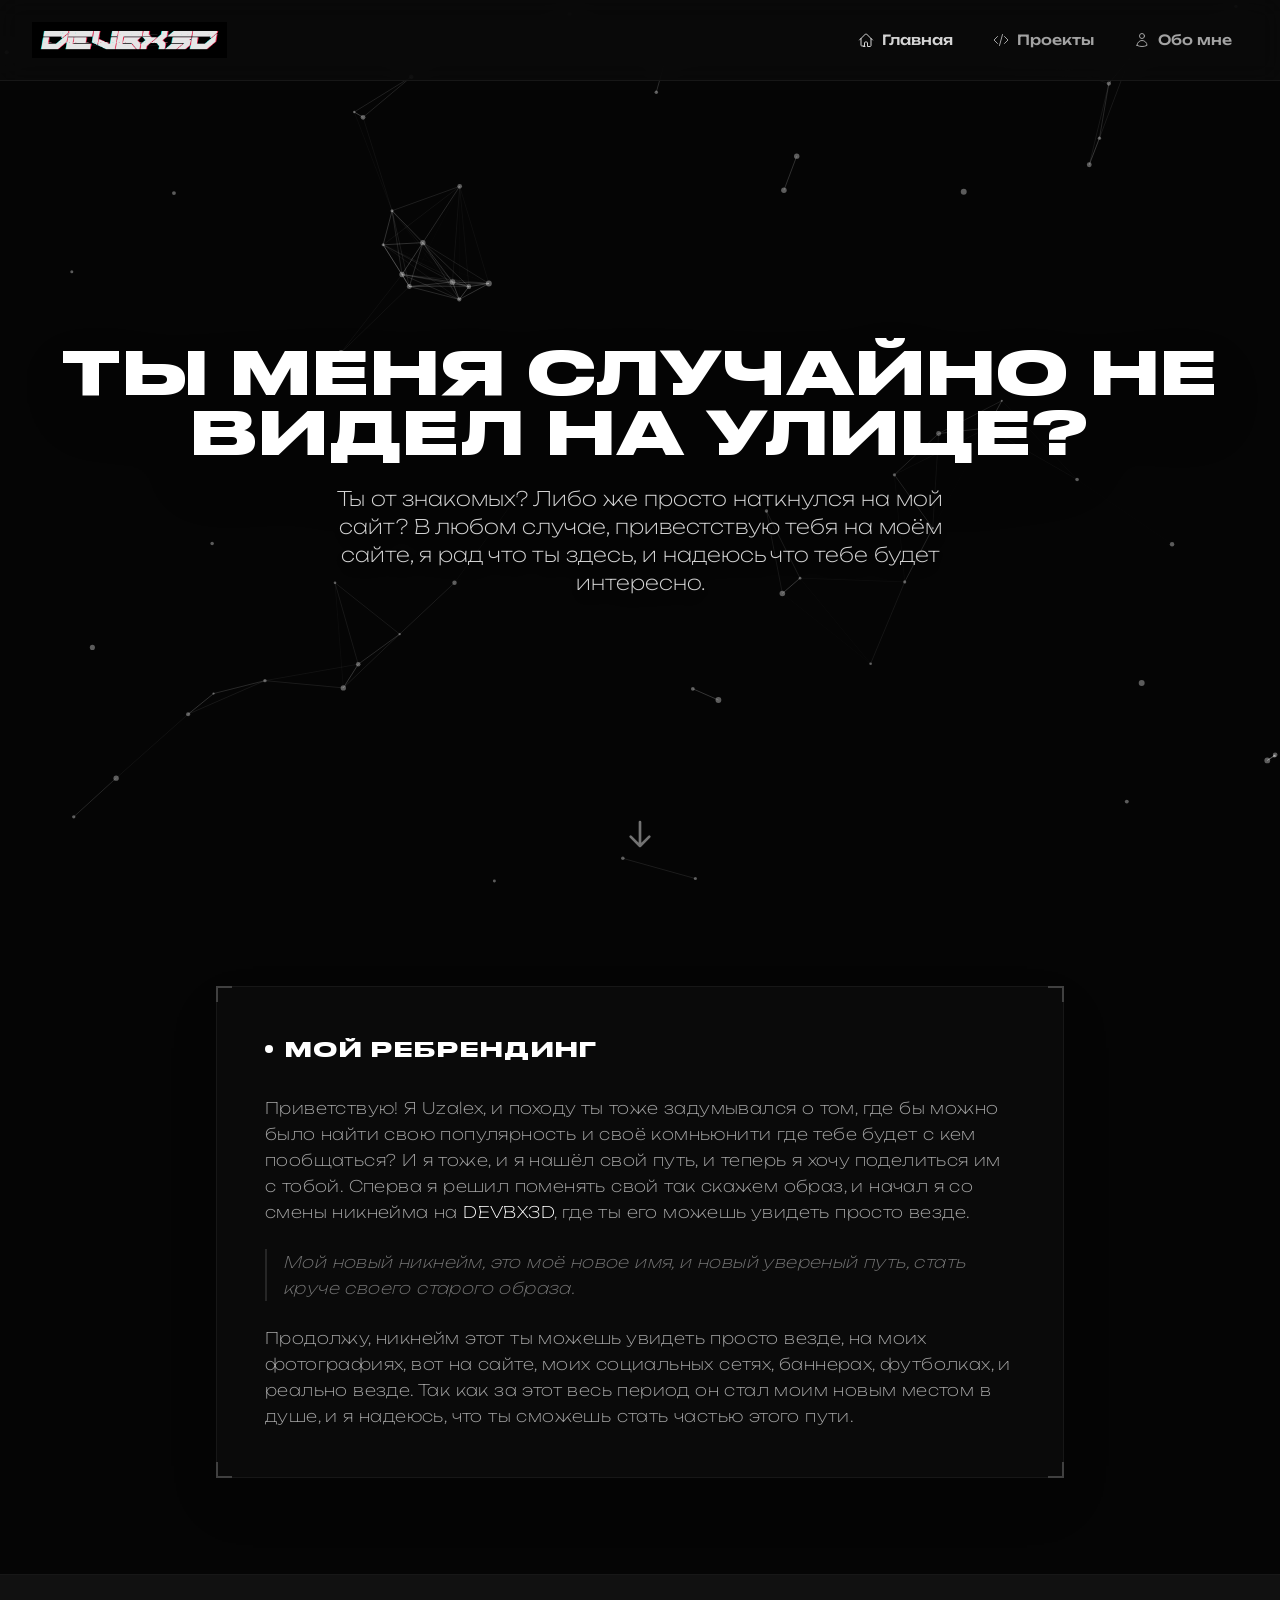
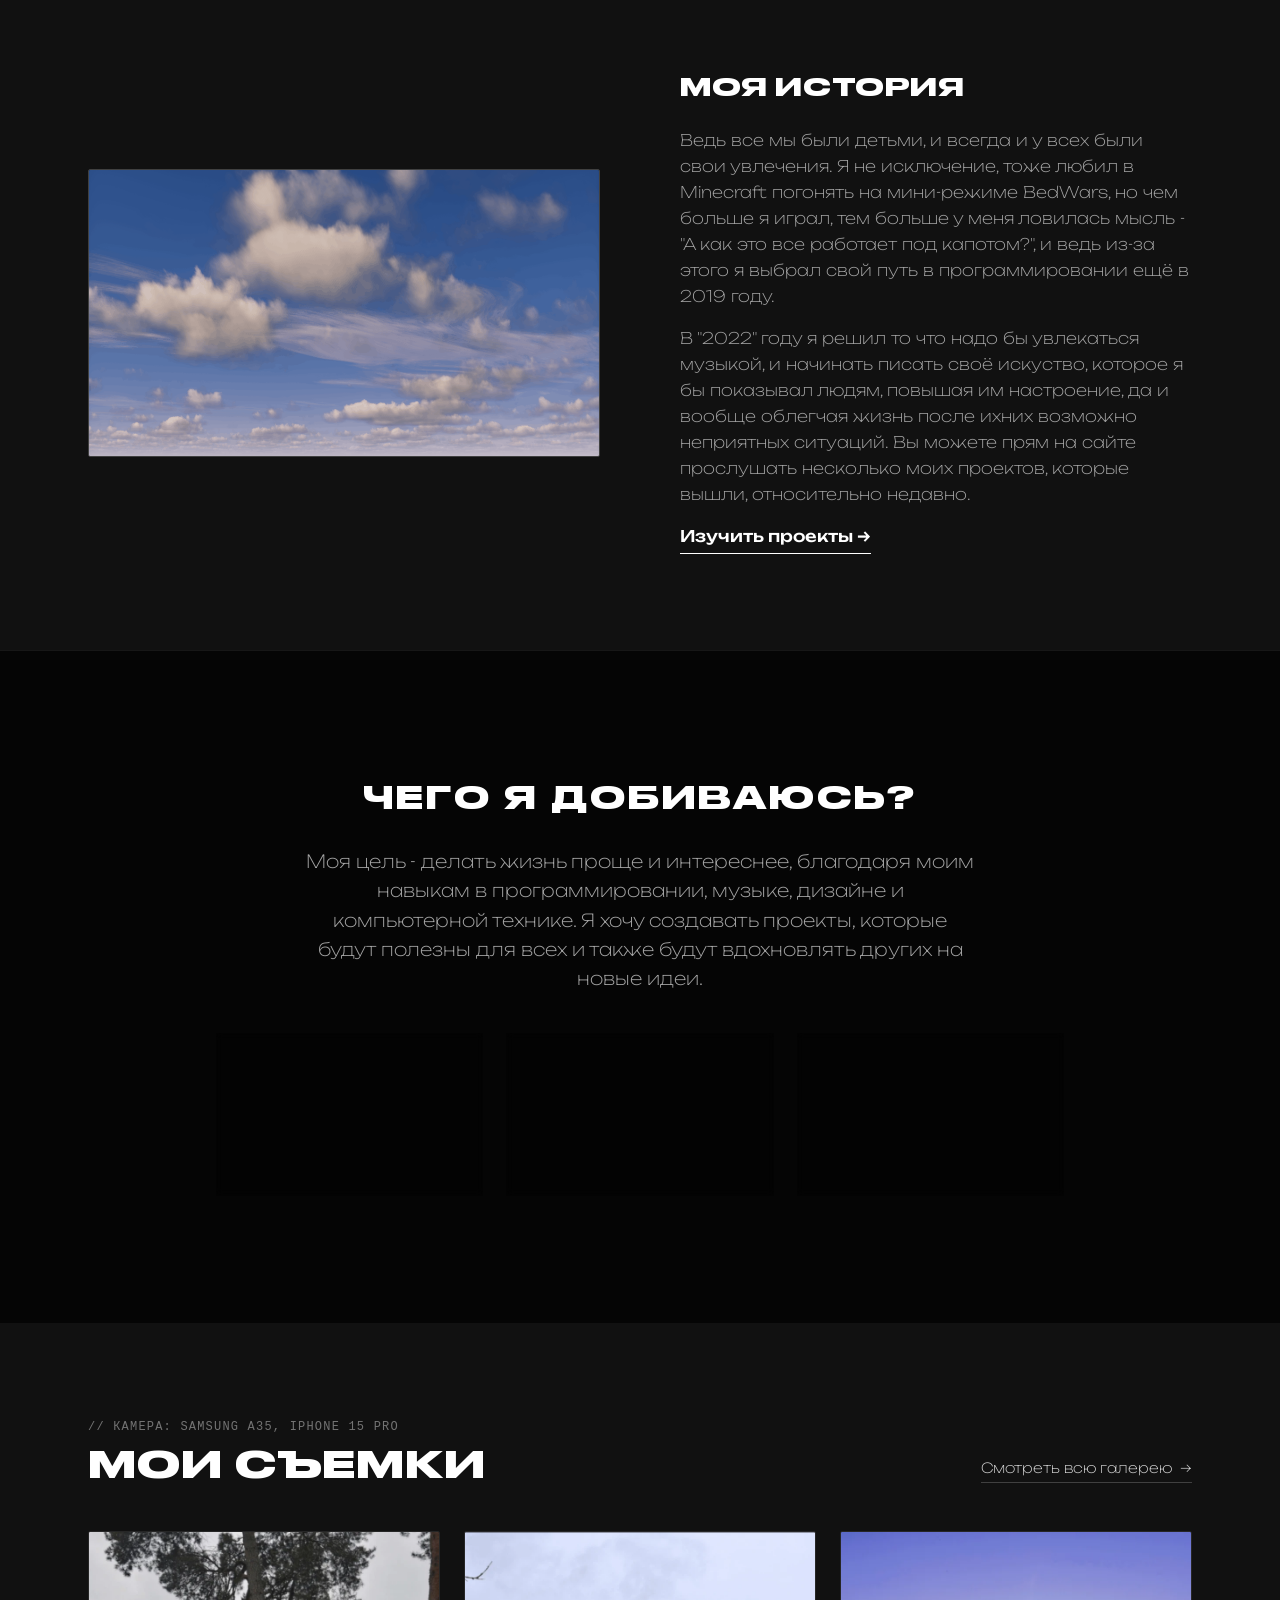
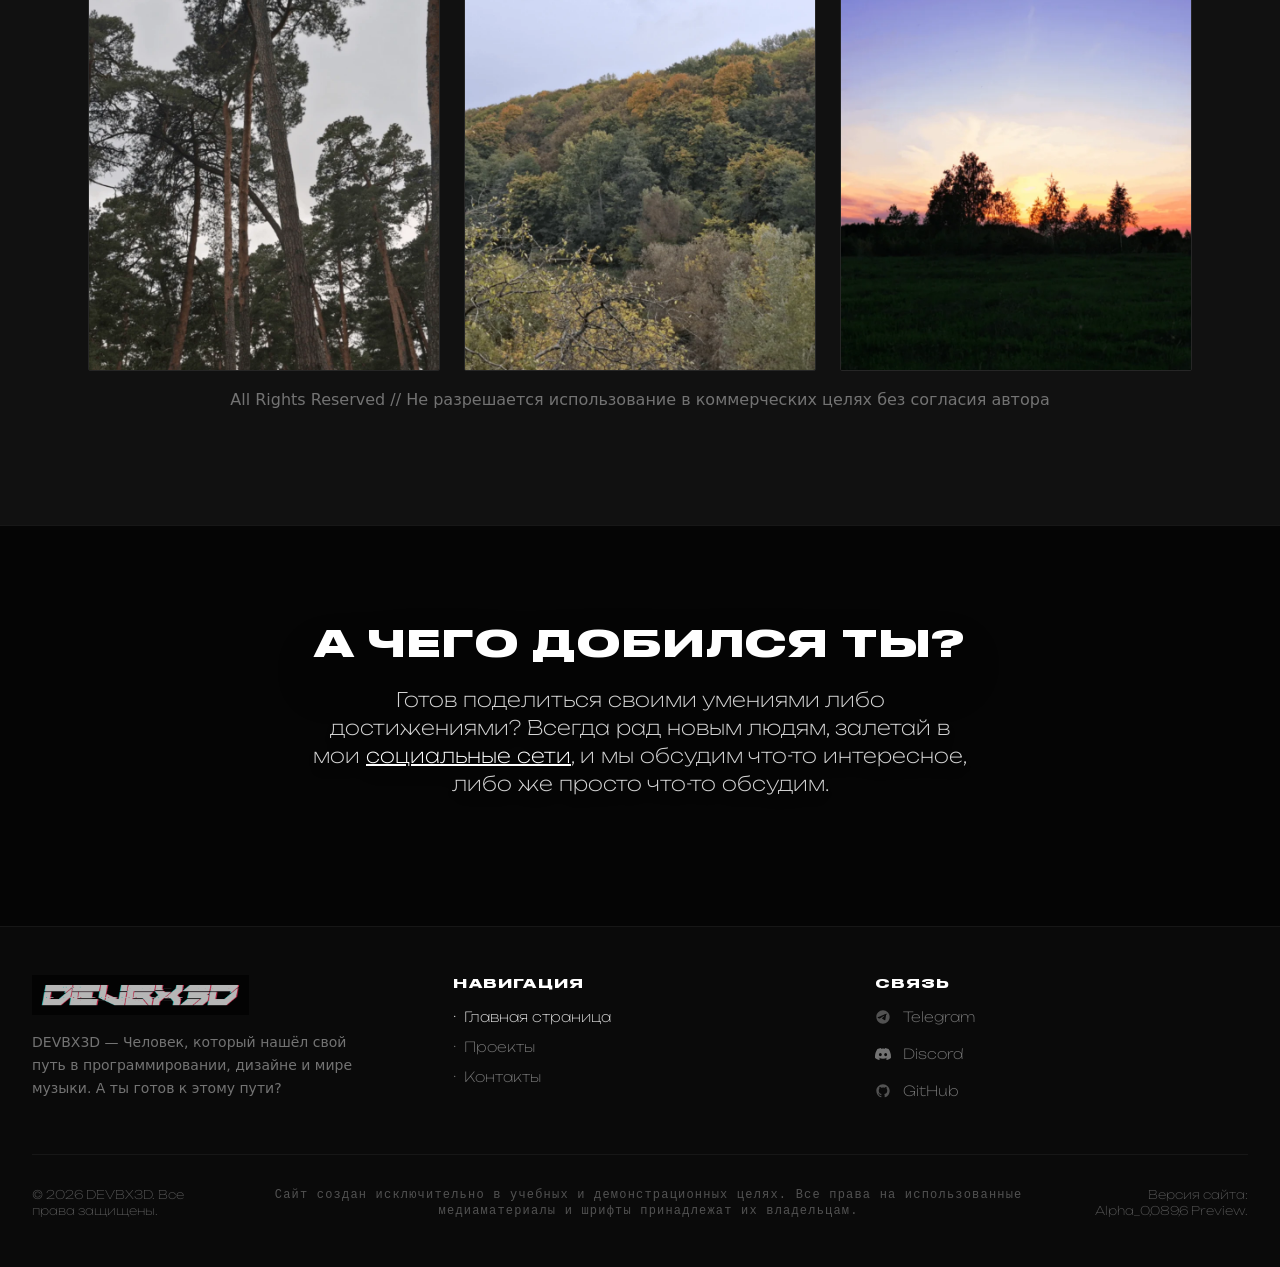
==== commit b07ea000: "убирания хтмл в строке домена" ====
--- a/index.html
+++ b/index.html
@@ -26,22 +26,22 @@
         <div class="max-w-7xl mx-auto px-6 sm:px-8">
             <div class="flex justify-between items-center h-20">
                 <div class="flex-shrink-0">
-                    <a href="/index.html" class="flex items-center gap-3 group">
+                    <a href="/" class="flex items-center gap-3 group">
                         <img class="h-9 w-auto object-contain opacity-90 group-hover:opacity-100 group-hover:scale-100 transition-all duration-300" src="assets/images/logo.png" alt="DEVBX3D Logo">
                         <span class="font-druk text-xs text-white tracking-widest hidden sm:block opacity-70 group-hover:opacity-100 transition-all"></span>
                     </a>
                 </div>
                 
                 <nav class="flex space-x-1 sm:space-x-2">
-                    <a href="/index.html" class="unb-200 flex items-center gap-2 px-4 py-2 text-sm font-medium text-white-400 hover:text-white rounded-md hover:bg-neutral-900/60 transition-all duration-300">
+                    <a href="/" class="unb-200 flex items-center gap-2 px-4 py-2 text-sm font-medium text-white-400 hover:text-white rounded-md hover:bg-neutral-900/60 transition-all duration-300">
                         <svg class="w-4 h-4" xmlns="http://www.w3.org/2000/svg" fill="none" viewBox="0 0 24 24" stroke-width="1.5" stroke="currentColor"><path stroke-linecap="round" stroke-linejoin="round" d="m2.25 12 8.954-8.955c.44-.439 1.152-.439 1.591 0L21.75 12M4.5 9.75v10.125c0 .621.504 1.125 1.125 1.125H9.75v-4.875c0-.621.504-1.125 1.125-1.125h2.25c.621 0 1.125.504 1.125 1.125V21.75h4.125c.621 0 1.125-.504 1.125-1.125V9.75M8.25 21.75h2.25" /></svg>
                         <span class="hidden md:inline">Главная</span>
                     </a>
-                    <a href="/work.html" class="unb-200 flex items-center gap-2 px-4 py-2 text-sm font-medium text-neutral-400 hover:text-white rounded-md hover:bg-neutral-900/60 transition-all duration-300">
+                    <a href="/work/" class="unb-200 flex items-center gap-2 px-4 py-2 text-sm font-medium text-neutral-400 hover:text-white rounded-md hover:bg-neutral-900/60 transition-all duration-300">
                         <svg class="w-4 h-4" xmlns="http://www.w3.org/2000/svg" fill="none" viewBox="0 0 24 24" stroke-width="1.5" stroke="currentColor"><path stroke-linecap="round" stroke-linejoin="round" d="M17.25 6.75 22.5 12l-5.25 5.25m-10.5 0L1.5 12l5.25-5.25m7.5-3-4.5 16.5" /></svg>
                         <span class="hidden md:inline">Проекты</span>
                     </a>
-                    <a href="/me/index.html" class="unb-200 flex items-center gap-2 px-4 py-2 text-sm font-medium text-neutral-400 hover:text-white rounded-md hover:bg-neutral-900/60 transition-all duration-300">
+                    <a href="/me/" class="unb-200 flex items-center gap-2 px-4 py-2 text-sm font-medium text-neutral-400 hover:text-white rounded-md hover:bg-neutral-900/60 transition-all duration-300">
                         <svg class="w-4 h-4" xmlns="http://www.w3.org/2000/svg" fill="none" viewBox="0 0 24 24" stroke-width="1.5" stroke="currentColor"><path stroke-linecap="round" stroke-linejoin="round" d="M15.75 6a3.75 3.75 0 1 1-7.5 0 3.75 3.75 0 0 1 7.5 0ZM4.501 20.118a7.5 7.5 0 0 1 14.998 0A17.933 17.933 0 0 1 12 21.75c-2.676 0-5.216-.584-7.499-1.632Z" /></svg>
                         <span class="hidden md:inline">Обо мне</span>
                     </a>
@@ -111,7 +111,7 @@
                             <p>
                                 В "2022" году я решил то что надо бы увлекаться музыкой, и начинать писать своё искуство, которое я бы показывал людям, повышая им настроение, да и вообще облегчая жизнь после ихних возможно неприятных ситуаций. Вы можете прям на сайте прослушать несколько моих проектов, которые вышли, относительно недавно.
                             </p>
-                            <a href="/work.html" class="unb-200 inline-block mt-4 text-white font-medium border-b border-white hover:text-neutral-400 hover:border-neutral-400 transition-colors pb-1">
+                            <a href="/work/" class="unb-200 inline-block mt-4 text-white font-medium border-b border-white hover:text-neutral-400 hover:border-neutral-400 transition-colors pb-1">
                                 Изучить проекты &rarr;
                             </a>
                         </div>
@@ -150,7 +150,7 @@
                 <span class="text-neutral-500 font-mono text-xs uppercase tracking-widest block mb-2">// КАМЕРА: SAMSUNG A35, IPHONE 15 PRO</span>
                 <h2 class="font-druk text-3xl md:text-4xl text-white tracking-wide uppercase">МОИ СЪЕМКИ</h2>
             </div>
-            <a href="gallery/index.html" class="unb-200 inline-flex items-center gap-2 text-sm text-neutral-300 hover:text-white border-b border-neutral-700 hover:border-white pb-1 transition-all w-fit">
+            <a href="/gallery/" class="unb-200 inline-flex items-center gap-2 text-sm text-neutral-300 hover:text-white border-b border-neutral-700 hover:border-white pb-1 transition-all w-fit">
                 Смотреть всю галерею <span>&rarr;</span>
             </a>
         </div>
@@ -211,7 +211,7 @@
                 А ЧЕГО ДОБИЛСЯ ТЫ?
             </h3>
             <p class="text-base md:text-xl text-neutral-300 max-w-2xl mx-auto mb-8 unb-200 leading-relaxed drop-shadow-lg">
-                Готов поделиться своими умениями либо достижениями? Всегда рад новым людям, залетай в мои <a href="./contacts/index.html" class="text-white underline">социальные сети</a>, и мы обсудим что-то интересное, либо же просто что-то обсудим.
+                Готов поделиться своими умениями либо достижениями? Всегда рад новым людям, залетай в мои <a href="./contacts/" class="text-white underline">социальные сети</a>, и мы обсудим что-то интересное, либо же просто что-то обсудим.
             </p>
 </section>
     </main>
@@ -232,9 +232,9 @@
                 <div>
                     <h3 class="text-xs font-druk text-white tracking-widest uppercase mb-4">Навигация</h3>
                     <ul class="space-y-2.5">
-                       <li><a href="/index.html" class="unb-200 text-sm text-white-500 hover:text-white transition-all flex items-center gap-2"><span>&middot;</span> Главная страница</a></li>
-                        <li><a href="/work.html" class="unb-200 text-sm text-neutral-500 hover:text-white transition-all flex items-center gap-2"><span>&middot;</span> Проекты</a></li>
-                        <li><a href="/contacts/index.html" class="unb-200 text-sm text-neutral-500 hover:text-white transition-all flex items-center gap-2"><span>&middot;</span> Контакты</a></li>
+                       <li><a href="/" class="unb-200 text-sm text-white-500 hover:text-white transition-all flex items-center gap-2"><span>&middot;</span> Главная страница</a></li>
+                        <li><a href="/work/" class="unb-200 text-sm text-neutral-500 hover:text-white transition-all flex items-center gap-2"><span>&middot;</span> Проекты</a></li>
+                        <li><a href="/contacts/" class="unb-200 text-sm text-neutral-500 hover:text-white transition-all flex items-center gap-2"><span>&middot;</span> Контакты</a></li>
                     </ul>
                 </div>
 
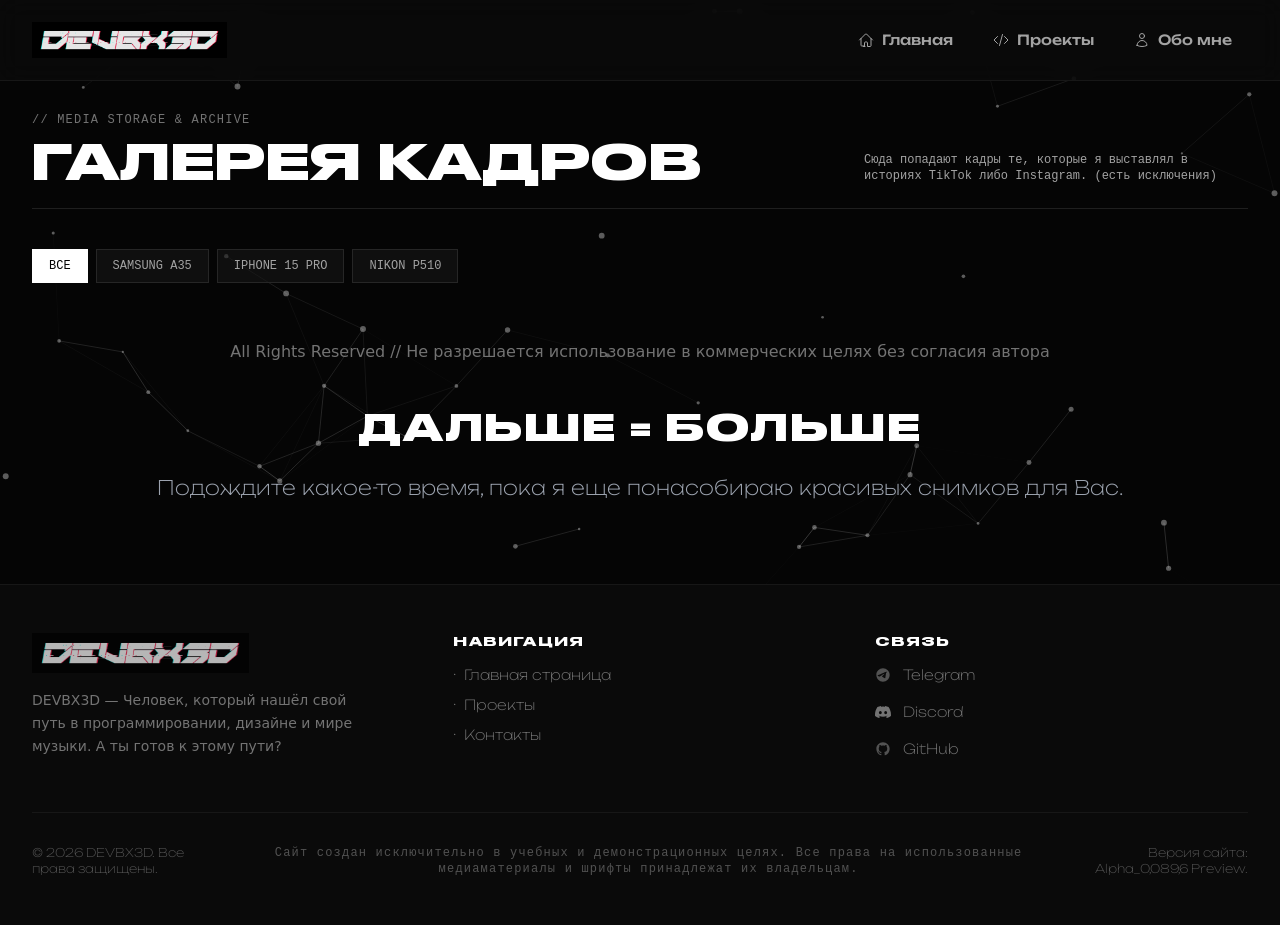
==== commit 37afbaad: "убирания хтмл в адресной строке" ====
--- a/index.html
+++ b/index.html
@@ -5,35 +5,28 @@
     <script async src="https://www.googletagmanager.com/gtag/js?id=G-2N95GX0T1B"></script>
     <script src="/assets/js/analytics.js"></script>
     <meta name="viewport" content="width=device-width, initial-scale=1.0">
-    <title>DEVBX3D | Главная страница</title>
-    <meta name="description" content="DevBX3D — Главная страница. Всё про меня, мои проекты, мои навыки и многое другое.">
-    <meta name="keywords" content="DevBX3D, devbx3d, девбх3д, девбх3в, создание сайтов, программирование, создание музыки, uzalex, Uzalex, юзалех, юзалекс, IT студия">
-    <meta property="og:title" content="DevBX3D — Все про меня, мои проекты, навыки, музыка и многое другое.">
-    <meta property="og:description" content="Рассмотрите мои проекты, навыки и достижения в области программирования, музыки и дизайна. Узнайте больше обо мне и моих увлечениях.">
-    <meta property="og:image" content="https://devbx3d.com/assets/images/logo_m.png">
-    <meta property="og:url" content="https://devbx3d.com">
-    <meta property="og:type" content="website">
+    <title>DEVBX3D | Галерея</title>
     <script src="/assets/3.4.17"></script>
     <script src="/assets/js/config.js" defer></script>
     <script src="/assets/js/bg.js" defer></script>
-    <link href="assets/style.css" rel="stylesheet">
+    <script src="assets/js/photo.js" defer></script>
+    <link href="/assets/style.css" rel="stylesheet">
 </head>
 <body class="text-neutral-300 font-sans flex flex-col min-h-screen bg-[#050505] antialiased selection:bg-white selection:text-black">
-
-<canvas id="bg-canvas" class="fixed top-0 left-0 w-full h-full -z-10"></canvas>
-
+    <canvas id="bg-canvas" class="fixed top-0 left-0 w-full h-full -z-10"></canvas>
+    
     <header class="bg-[#0a0a0a]/80 backdrop-blur-md border-b border-neutral-900 fixed top-0 w-full z-50 transition-all">
         <div class="max-w-7xl mx-auto px-6 sm:px-8">
             <div class="flex justify-between items-center h-20">
                 <div class="flex-shrink-0">
                     <a href="/" class="flex items-center gap-3 group">
-                        <img class="h-9 w-auto object-contain opacity-90 group-hover:opacity-100 group-hover:scale-100 transition-all duration-300" src="assets/images/logo.png" alt="DEVBX3D Logo">
+                        <img class="h-9 w-auto object-contain opacity-90 group-hover:opacity-100 group-hover:scale-100 transition-all duration-300" src="/assets/images/logo.png" alt="DEVBX3D Logo">
                         <span class="font-druk text-xs text-white tracking-widest hidden sm:block opacity-70 group-hover:opacity-100 transition-all"></span>
                     </a>
                 </div>
                 
                 <nav class="flex space-x-1 sm:space-x-2">
-                    <a href="/" class="unb-200 flex items-center gap-2 px-4 py-2 text-sm font-medium text-white-400 hover:text-white rounded-md hover:bg-neutral-900/60 transition-all duration-300">
+                    <a href="/" class="unb-200 flex items-center gap-2 px-4 py-2 text-sm font-medium text-neutral-400 hover:text-white rounded-md hover:bg-neutral-900/60 transition-all duration-300">
                         <svg class="w-4 h-4" xmlns="http://www.w3.org/2000/svg" fill="none" viewBox="0 0 24 24" stroke-width="1.5" stroke="currentColor"><path stroke-linecap="round" stroke-linejoin="round" d="m2.25 12 8.954-8.955c.44-.439 1.152-.439 1.591 0L21.75 12M4.5 9.75v10.125c0 .621.504 1.125 1.125 1.125H9.75v-4.875c0-.621.504-1.125 1.125-1.125h2.25c.621 0 1.125.504 1.125 1.125V21.75h4.125c.621 0 1.125-.504 1.125-1.125V9.75M8.25 21.75h2.25" /></svg>
                         <span class="hidden md:inline">Главная</span>
                     </a>
@@ -50,189 +43,75 @@
         </div>
     </header>
 
-    <main class="flex-grow w-full pt-20">
-
-        <section class="relative w-full h-[90vh] flex flex-col justify-center items-center text-center px-6 overflow-hidden">
-
+    <main class="flex-grow w-full pt-28 pb-20">
+        <section class="max-w-7xl mx-auto px-6 sm:px-8">
             
-            <h3 class="font-druk text-4xl md:text-6xl text-white mb-6 uppercase tracking-wider drop-shadow-2xl">
-                ТЫ МЕНЯ СЛУЧАЙНО НЕ ВИДЕЛ НА УЛИЦЕ?
-            </h3>
-            <p class="text-base md:text-xl text-neutral-300 max-w-2xl mx-auto mb-8 unb-200 leading-relaxed drop-shadow-lg">
-                Ты от знакомых? Либо же просто наткнулся на мой сайт? В любом случае, привестствую тебя на моём сайте, я рад что ты здесь, и надеюсь что тебе будет интересно.
-            </p>
-
-            <div class="absolute bottom-10 animate-bounce text-neutral-500">
-                <svg class="w-8 h-8" fill="none" stroke="currentColor" viewBox="0 0 24 24"><path stroke-linecap="round" stroke-linejoin="round" stroke-width="2" d="M19 14l-7 7m0 0l-7-7m7 7V3"></path></svg>
-            </div>
-        </section>
-
-        <section class="max-w-4xl mx-auto px-6 py-24 relative">
-            <div class="bg-[#0a0a0a] p-8 md:p-12 rounded-none border border-neutral-900 shadow-2xl relative group hover:border-neutral-700 transition-all duration-500">
-                <div class="absolute -top-[1px] -left-[1px] w-4 h-4 border-t-2 border-l-2 border-neutral-700 group-hover:border-white transition-all"></div>
-                <div class="absolute -top-[1px] -right-[1px] w-4 h-4 border-t-2 border-r-2 border-neutral-700 group-hover:border-white transition-all"></div>
-                <div class="absolute -bottom-[1px] -left-[1px] w-4 h-4 border-b-2 border-l-2 border-neutral-700 group-hover:border-white transition-all"></div>
-                <div class="absolute -bottom-[1px] -right-[1px] w-4 h-4 border-b-2 border-r-2 border-neutral-700 group-hover:border-white transition-all"></div>
-
-                <div class="flex items-center gap-3 mb-8">
-                    <span class="w-2 h-2 bg-white rounded-full animate-pulse"></span>
-                    <h2 class="text-xl font-druk text-white tracking-widest uppercase">Мой ребрендинг</h2>
+            <div class="flex flex-col md:flex-row md:items-end justify-between mb-10 pb-6 border-b border-neutral-800/80 gap-6">
+                <div>
+                    <span class="text-neutral-500 font-mono text-xs uppercase tracking-widest block mb-2">// MEDIA STORAGE & ARCHIVE</span>
+                    <h1 class="font-druk text-3xl md:text-5xl text-white tracking-wide uppercase">ГАЛЕРЕЯ КАДРОВ</h1>
                 </div>
-                
-                <div class="unb-200 space-y-6 text-neutral-400 text-base leading-relaxed tracking-wide">
-                    <p>Приветствую! Я Uzalex, и походу ты тоже задумывался о том, где бы можно было найти свою популярность и своё комньюнити где тебе будет с кем пообщаться? И я тоже, и я нашёл свой путь, и теперь я хочу поделиться им с тобой. Сперва я решил поменять свой так скажем образ, и начал я со смены никнейма на <span class="text-white">DEVBX3D</span>, где ты его можешь увидеть просто везде.</p>
-                    <p class="unb-200 border-l-2 border-neutral-800 pl-4 my-4 italic text-neutral-500">
-                        Мой новый никнейм, это моё новое имя, и новый увереный путь, стать круче своего старого образа.
-                    </p>
-                    <p>Продолжу, никнейм этот ты можешь увидеть просто везде, на моих фотографиях, вот на сайте, моих социальных сетях, баннерах, футболках, и реально везде. Так как за этот весь период он стал моим новым местом в душе, и я надеюсь, что ты сможешь стать частью этого пути.</p>
-                </div>
-            </div>
-        </section>
-
-        <section class="bg-[#111111] border-y border-neutral-900 w-full py-24">
-            <div class="max-w-6xl mx-auto px-6">
-                <div class="flex flex-col md:flex-row items-center gap-12 md:gap-20">
-                    
-                    <div class="w-full md:w-1/2 relative">
-                        <div class="aspect-video bg-neutral-800 border border-neutral-700 rounded-sm overflow-hidden relative group">
-                            <div class="absolute inset-0 flex items-center justify-center text-neutral-600 font-mono text-sm">
-                                <img src="assets/images/bg1.png" alt="bg" class="w-full h-full object-cover object-center transition-transform duration-300 group-hover:scale-105">
-                            </div>
-                            <div class="absolute inset-0 bg-white/5 opacity-0 group-hover:opacity-100 transition-opacity duration-300"></div>
-                        </div>
-                    </div>
-
-                    <div class="w-full md:w-1/2 flex flex-col justify-center">
-                        <h3 class="font-druk text-2xl text-white mb-6 tracking-wide uppercase">МОЯ ИСТОРИЯ</h3>
-                        <div class="unb-200 space-y-4 text-neutral-400 leading-relaxed">
-                            <p>
-                                Ведь все мы были детьми, и всегда и у всех были свои увлечения. Я не исключение, тоже любил в Minecraft погонять на мини-режиме BedWars, но чем больше я играл, тем больше у меня ловилась мысль - "А как это все работает под капотом?", и ведь из-за этого я выбрал свой путь в программировании ещё в 2019 году.
-                            </p>
-                            <p>
-                                В "2022" году я решил то что надо бы увлекаться музыкой, и начинать писать своё искуство, которое я бы показывал людям, повышая им настроение, да и вообще облегчая жизнь после ихних возможно неприятных ситуаций. Вы можете прям на сайте прослушать несколько моих проектов, которые вышли, относительно недавно.
-                            </p>
-                            <a href="/work/" class="unb-200 inline-block mt-4 text-white font-medium border-b border-white hover:text-neutral-400 hover:border-neutral-400 transition-colors pb-1">
-                                Изучить проекты &rarr;
-                            </a>
-                        </div>
-                    </div>
-
-                </div>
-            </div>
-        </section>
-
-        <section class="max-w-4xl mx-auto px-6 py-32 text-center relative">
-            <h2 class="font-druk text-3xl text-white mb-8 tracking-widest uppercase">ЧЕГО Я ДОБИВАЮСЬ?</h2>
-            <p class="unb-200 text-neutral-400 text-lg leading-relaxed max-w-2xl mx-auto mb-10">
-                Моя цель - делать жизнь проще и интереснее, благодаря моим навыкам в программировании, музыке, дизайне и компьютерной технике. Я хочу создавать проекты, которые будут полезны для всех и также будут вдохновлять других на новые идеи.
-            </p>
-            <div class="grid grid-cols-1 sm:grid-cols-3 gap-6 text-left">
-                <div class="p-6 border border-neutral-800 hover:border-neutral-600 transition-colors bg-black/40 backdrop-blur-sm">
-                    <h4 class="text-white font-bold mb-2">CODING</h4>
-                    <p class="text-sm text-neutral-500">Разработка / Помощь / Оптимизация / Да и много другого полезного.</p>
-                </div>
-                <div class="p-6 border border-neutral-800 hover:border-neutral-600 transition-colors bg-black/40 backdrop-blur-sm">
-                    <h4 class="text-white font-bold mb-2">MUSIC</h4>
-                    <p class="text-sm text-neutral-500">Phonk - это не просто жанр, это целая культура, которая объединяет людей через музыку.</p>
-                </div>
-                <div class="p-6 border border-neutral-800 hover:border-neutral-600 transition-colors bg-black/40 backdrop-blur-sm">
-                    <h4 class="text-white font-bold mb-2">HARDWARE</h4>
-                    <p class="text-sm text-neutral-500">Сборка, обслуживание и оптимизация работы ноутбуков и ПК.</p>
-                </div>
-            </div>
-        </section>
-
-        <section class="bg-[#111111] border-b border-neutral-900 w-full py-24">
-        <div class="max-w-6xl mx-auto px-6">
-
-        <div class="flex flex-col md:flex-row md:items-end justify-between mb-12 gap-6">
-            <div>
-                <span class="text-neutral-500 font-mono text-xs uppercase tracking-widest block mb-2">// КАМЕРА: SAMSUNG A35, IPHONE 15 PRO</span>
-                <h2 class="font-druk text-3xl md:text-4xl text-white tracking-wide uppercase">МОИ СЪЕМКИ</h2>
-            </div>
-            <a href="/gallery/" class="unb-200 inline-flex items-center gap-2 text-sm text-neutral-300 hover:text-white border-b border-neutral-700 hover:border-white pb-1 transition-all w-fit">
-                Смотреть всю галерею <span>&rarr;</span>
-            </a>
-        </div>
-
-        <div class="grid grid-cols-1 md:grid-cols-3 gap-6">
-
-            <div class="group relative aspect-[4/5] bg-neutral-900 border border-neutral-800 rounded-sm overflow-hidden">
-                <img src="assets/images/p1.png" alt="Съемка 1" class="w-full h-full object-cover transition-transform duration-500 group-hover:scale-105">
-
-                <div class="absolute inset-0 bg-gradient-to-t from-black/80 via-black/20 to-transparent opacity-0 group-hover:opacity-100 transition-opacity duration-300 flex flex-col justify-end p-5">
-                    <span class="text-xs text-neutral-400 font-mono mb-1">01 / SHOT</span>
-                    <h4 class="text-white text-sm font-medium mb-3">Где-то в лесу</h4>
-                    <a href="assets/images/nform/Где-то в лесу.png" download class="inline-flex items-center justify-center gap-2 bg-white/10 hover:bg-white text-white hover:text-black backdrop-blur-md text-xs py-2 px-3 rounded-sm border border-white/20 transition-all font-mono">
-                        <svg class="w-3.5 h-3.5" fill="none" stroke="currentColor" viewBox="0 0 24 24">
-                            <path stroke-linecap="round" stroke-linejoin="round" stroke-width="2" d="M4 16v1a3 3 0 003 3h10a3 3 0 003-3v-1m-4-4l-4 4m0 0l-4-4m4 4V4"/>
-                        </svg>
-                        Скачать оригинал
-                    </a>
+                <div class="text-neutral-400 font-mono text-xs max-w-sm">
+                    Сюда попадают кадры те, которые я выставлял в историях TikTok либо Instagram. (есть исключения)
                 </div>
             </div>
 
-            <div class="group relative aspect-[4/5] bg-neutral-900 border border-neutral-800 rounded-sm overflow-hidden">
-                <img src="assets/images/p2.png" alt="Съемка 2" class="w-full h-full object-cover transition-transform duration-500 group-hover:scale-105">
-                
-                <div class="absolute inset-0 bg-gradient-to-t from-black/80 via-black/20 to-transparent opacity-0 group-hover:opacity-100 transition-opacity duration-300 flex flex-col justify-end p-5">
-                    <span class="text-xs text-neutral-400 font-mono mb-1">02 / SHOT</span>
-                    <h4 class="text-white text-sm font-medium mb-3">Осенний день</h4>
-                    <a href="assets/images/nform/Осенний день.png" download class="inline-flex items-center justify-center gap-2 bg-white/10 hover:bg-white text-white hover:text-black backdrop-blur-md text-xs py-2 px-3 rounded-sm border border-white/20 transition-all font-mono">
-                        <svg class="w-3.5 h-3.5" fill="none" stroke="currentColor" viewBox="0 0 24 24">
-                            <path stroke-linecap="round" stroke-linejoin="round" stroke-width="2" d="M4 16v1a3 3 0 003 3h10a3 3 0 003-3v-1m-4-4l-4 4m0 0l-4-4m4 4V4"/>
-                        </svg>
-                        Скачать оригинал
-                    </a>
-                </div>
+            <div class="flex flex-wrap items-center gap-2 mb-10 font-mono text-xs">
+                <button onclick="filterGallery('all')" class="filter-btn active-filter px-4 py-2 bg-white text-black border border-white transition-all">ВСЕ</button>
+                <button onclick="filterGallery('Samsung Galaxy A35')" class="filter-btn px-4 py-2 bg-neutral-900/60 text-neutral-400 hover:text-white border border-neutral-800 transition-all">SAMSUNG A35</button>
+                <button onclick="filterGallery('iPhone 15 Pro')" class="filter-btn px-4 py-2 bg-neutral-900/60 text-neutral-400 hover:text-white border border-neutral-800 transition-all">IPHONE 15 PRO</button>
+                <button onclick="filterGallery('Nikon P510')" class="filter-btn px-4 py-2 bg-neutral-900/60 text-neutral-400 hover:text-white border border-neutral-800 transition-all">NIKON P510</button>
             </div>
 
-            <div class="group relative aspect-[4/5] bg-neutral-900 border border-neutral-800 rounded-sm overflow-hidden">
-                <img src="assets/images/p3.png" alt="Съемка 3" class="w-full h-full object-cover transition-transform duration-500 group-hover:scale-105">
-                
-                <div class="absolute inset-0 bg-gradient-to-t from-black/80 via-black/20 to-transparent opacity-0 group-hover:opacity-100 transition-opacity duration-300 flex flex-col justify-end p-5">
-                    <span class="text-xs text-neutral-400 font-mono mb-1">03 / SHOT</span>
-                    <h4 class="text-white text-sm font-medium mb-3">Протёртая камера</h4>
-                    <a href="assets/images/nform/Протёртая камера.png" download class="inline-flex items-center justify-center gap-2 bg-white/10 hover:bg-white text-white hover:text-black backdrop-blur-md text-xs py-2 px-3 rounded-sm border border-white/20 transition-all font-mono">
-                        <svg class="w-3.5 h-3.5" fill="none" stroke="currentColor" viewBox="0 0 24 24">
-                            <path stroke-linecap="round" stroke-linejoin="round" stroke-width="2" d="M4 16v1a3 3 0 003 3h10a3 3 0 003-3v-1m-4-4l-4 4m0 0l-4-4m4 4V4"/>
-                        </svg>
-                        Скачать оригинал
-                    </a>
+            <div id="gallery-grid" class="grid grid-cols-1 sm:grid-cols-2 lg:grid-cols-3 gap-6">
                 </div>
+<p class="text-center text-md text-neutral-500 leading-relaxed font-sans py-4 unb-200">All Rights Reserved // Не разрешается использование в коммерческих целях без согласия автора</p>
+        </section>
+
+        <p class="text-center text-4xl text-white leading-relaxed font-druk py-4">ДАЛЬШЕ = БОЛЬШЕ</p>
+        <p class="text-center text-xl text-gray-400 leading-relaxed unb-200">Подождите какое-то время, пока я еще понасобираю красивых снимков для Вас.</p>
+
+    </main>
+
+    <div id="lightbox-modal" class="fixed inset-0 z-50 bg-black/95 backdrop-blur-md hidden flex-col justify-between p-6 sm:p-10 transition-all">
+        <div class="flex justify-between items-center w-full max-w-7xl mx-auto">
+            <div>
+                <span id="modal-device" class="text-neutral-500 font-mono text-xs tracking-widest uppercase block">// DEVICE</span>
+                <h3 id="modal-title" class="text-white font-druk text-xl uppercase tracking-wide">TITLE</h3>
             </div>
+            <button onclick="closeModal()" class="text-neutral-400 hover:text-white p-2 border border-neutral-800 hover:border-white transition-all font-mono text-xs">
+                ЗАКРЫТЬ
+            </button>
         </div>
-        <p class="text-center text-md text-neutral-500 leading-relaxed font-sans py-4 unb-200">All Rights Reserved // Не разрешается использование в коммерческих целях без согласия автора</p>
+
+        <div class="flex items-center justify-center max-h-[70vh] my-auto">
+            <img id="modal-img" src="" alt="View" class="max-h-[65vh] max-w-full object-contain border border-neutral-900 shadow-2xl">
+        </div>
+
+        <div class="flex flex-col sm:flex-row items-center justify-between gap-4 max-w-7xl mx-auto w-full border-t border-neutral-900 pt-4">
+            <p id="modal-desc" class="text-neutral-400 text-sm font-sans max-w-xl">Description</p>
+            <a id="modal-download" href="#" download class="inline-flex items-center gap-2 bg-white hover:bg-neutral-200 text-black px-5 py-2.5 font-mono text-xs uppercase tracking-wider transition-all font-bold">
+                <svg class="w-4 h-4" fill="none" stroke="currentColor" viewBox="0 0 24 24"><path stroke-linecap="round" stroke-linejoin="round" stroke-width="2" d="M4 16v1a3 3 0 003 3h10a3 3 0 003-3v-1m-4-4l-4 4m0 0l-4-4m4 4V4"/></svg>
+                Скачать оригинал
+            </a>
+        </div>
     </div>
-</section>
-
-<section class="max-w-4xl mx-auto px-6 py-24 text-center relative">
-    <h3 class="font-druk text-3xl md:text-4xl text-white mb-6 uppercase tracking-wider drop-shadow-2xl">
-                А ЧЕГО ДОБИЛСЯ ТЫ?
-            </h3>
-            <p class="text-base md:text-xl text-neutral-300 max-w-2xl mx-auto mb-8 unb-200 leading-relaxed drop-shadow-lg">
-                Готов поделиться своими умениями либо достижениями? Всегда рад новым людям, залетай в мои <a href="./contacts/" class="text-white underline">социальные сети</a>, и мы обсудим что-то интересное, либо же просто что-то обсудим.
-            </p>
-</section>
-    </main>
 
     <footer class="bg-[#0a0a0a] border-t border-neutral-900 mt-auto relative z-10">
         <div class="max-w-7xl mx-auto px-6 py-12 sm:px-8">
             <div class="grid grid-cols-1 md:grid-cols-3 gap-12 border-b border-neutral-900 pb-12">
                 
                 <div class="flex flex-col items-start space-y-4">
-                    <a href="#" class="block group">
-                        <img class="h-10 w-auto object-contain opacity-70 group-hover:opacity-100 transition-all duration-300" src="assets/images/logo.png" alt="DEVBX3D Logo Footer">
+                    <a href="./" class="block group">
+                        <img class="h-10 w-auto object-contain opacity-70 group-hover:opacity-100 transition-all duration-300" src="/assets/images/logo.png" alt="DEVBX3D Logo Footer">
                     </a>
-                    <p class="unb-200 text-sm text-neutral-500 leading-relaxed font-sans max-w-xs">
-                        DEVBX3D — Человек, который нашёл свой путь в программировании, дизайне и мире музыки. А ты готов к этому пути?
-                    </p>
+                    <p class="unb-200 text-sm text-neutral-500 leading-relaxed font-sans max-w-xs">DEVBX3D — Человек, который нашёл свой путь в программировании, дизайне и мире музыки. А ты готов к этому пути?</p>
                 </div>
 
                 <div>
                     <h3 class="text-xs font-druk text-white tracking-widest uppercase mb-4">Навигация</h3>
                     <ul class="space-y-2.5">
-                       <li><a href="/" class="unb-200 text-sm text-white-500 hover:text-white transition-all flex items-center gap-2"><span>&middot;</span> Главная страница</a></li>
+                        <li><a href="/" class="unb-200 text-sm text-neutral-500 hover:text-white transition-all flex items-center gap-2"><span>&middot;</span> Главная страница</a></li>
                         <li><a href="/work/" class="unb-200 text-sm text-neutral-500 hover:text-white transition-all flex items-center gap-2"><span>&middot;</span> Проекты</a></li>
                         <li><a href="/contacts/" class="unb-200 text-sm text-neutral-500 hover:text-white transition-all flex items-center gap-2"><span>&middot;</span> Контакты</a></li>
                     </ul>
@@ -271,5 +150,4 @@
         </div>
     </footer>
 </body>
-
 </html>
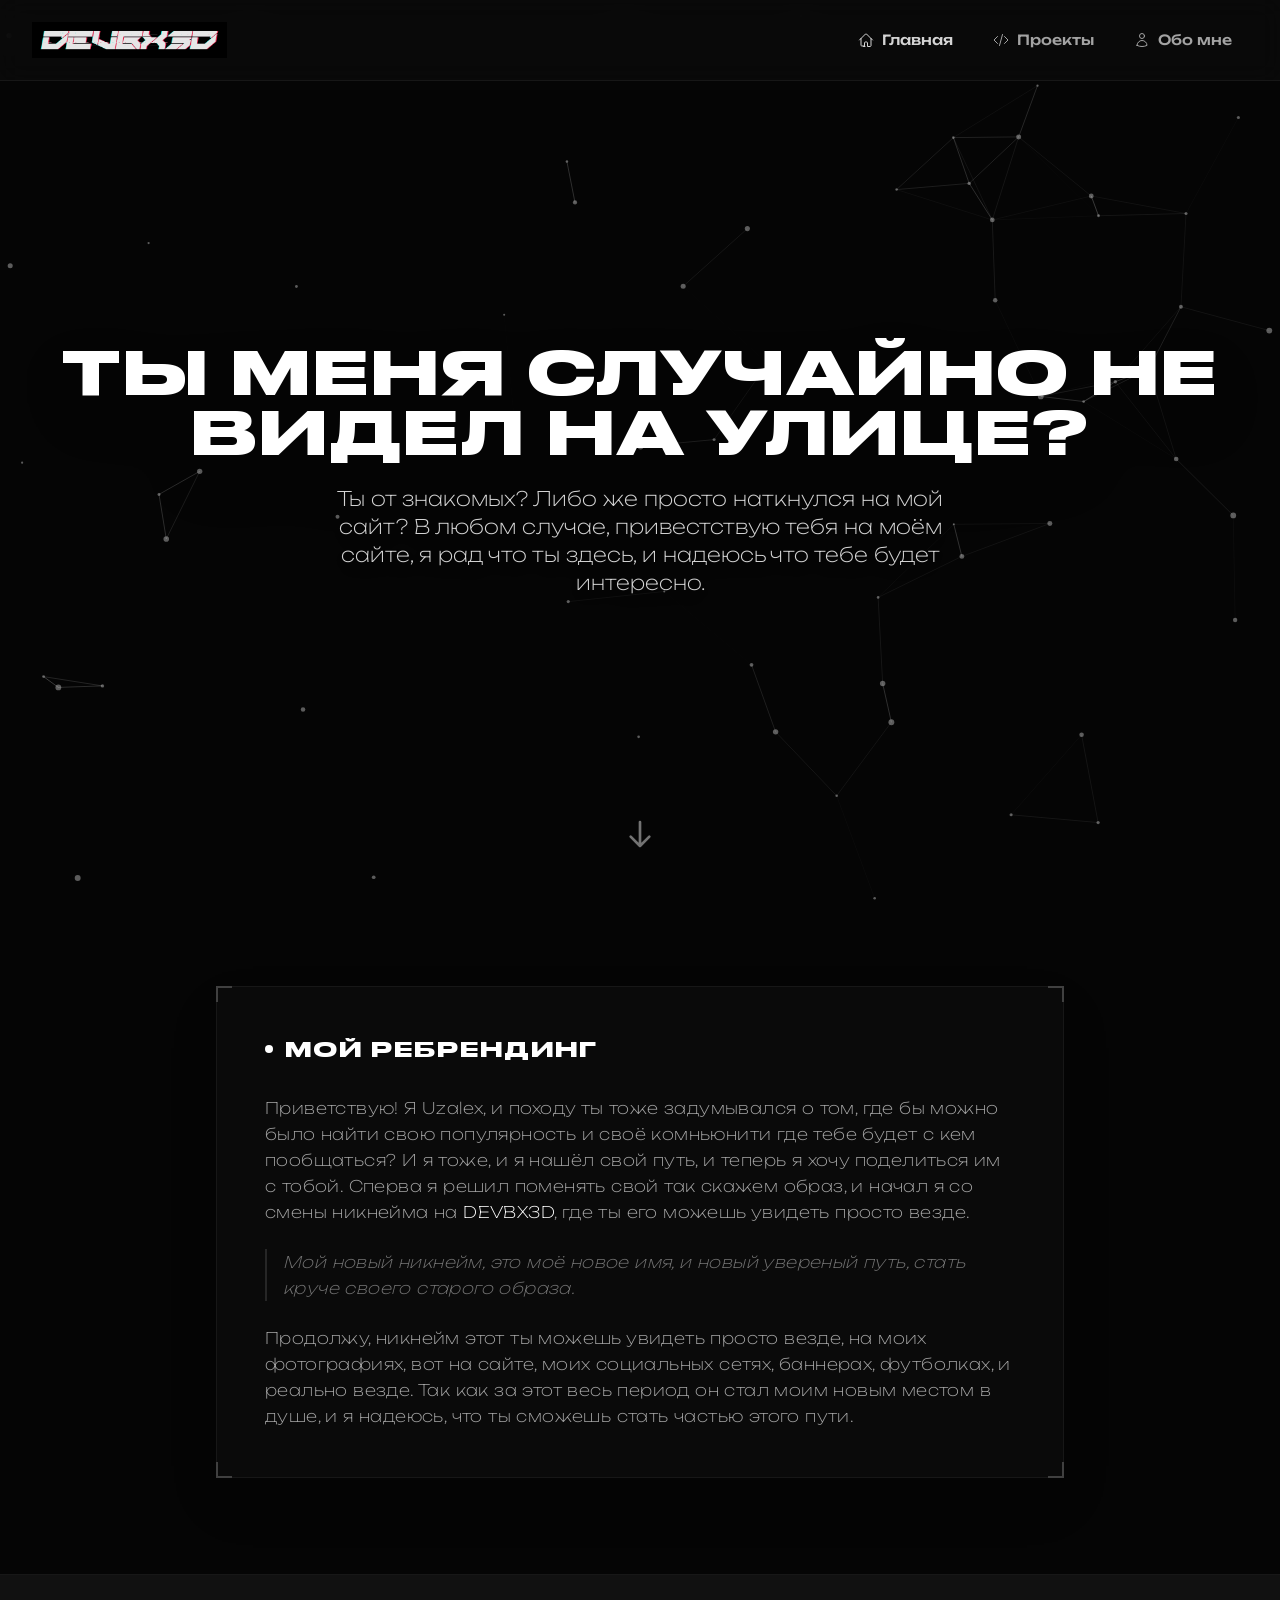
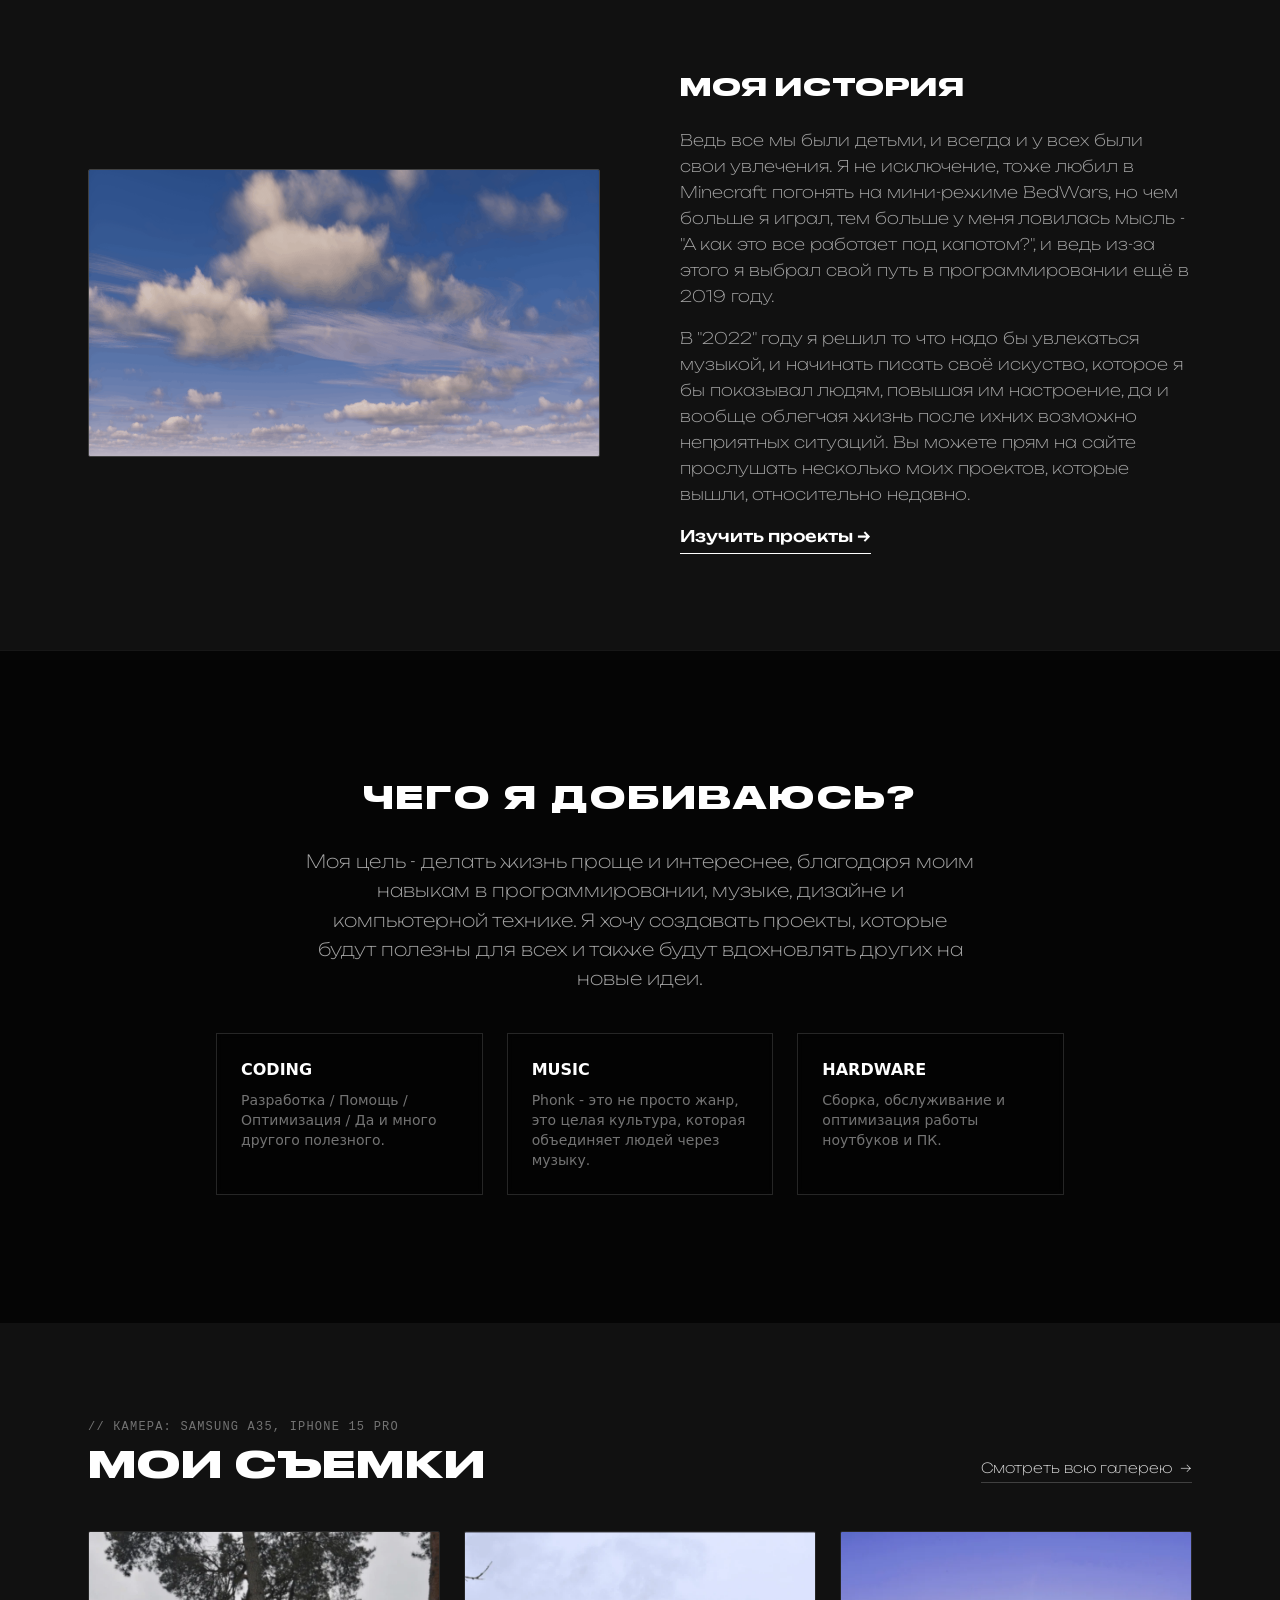
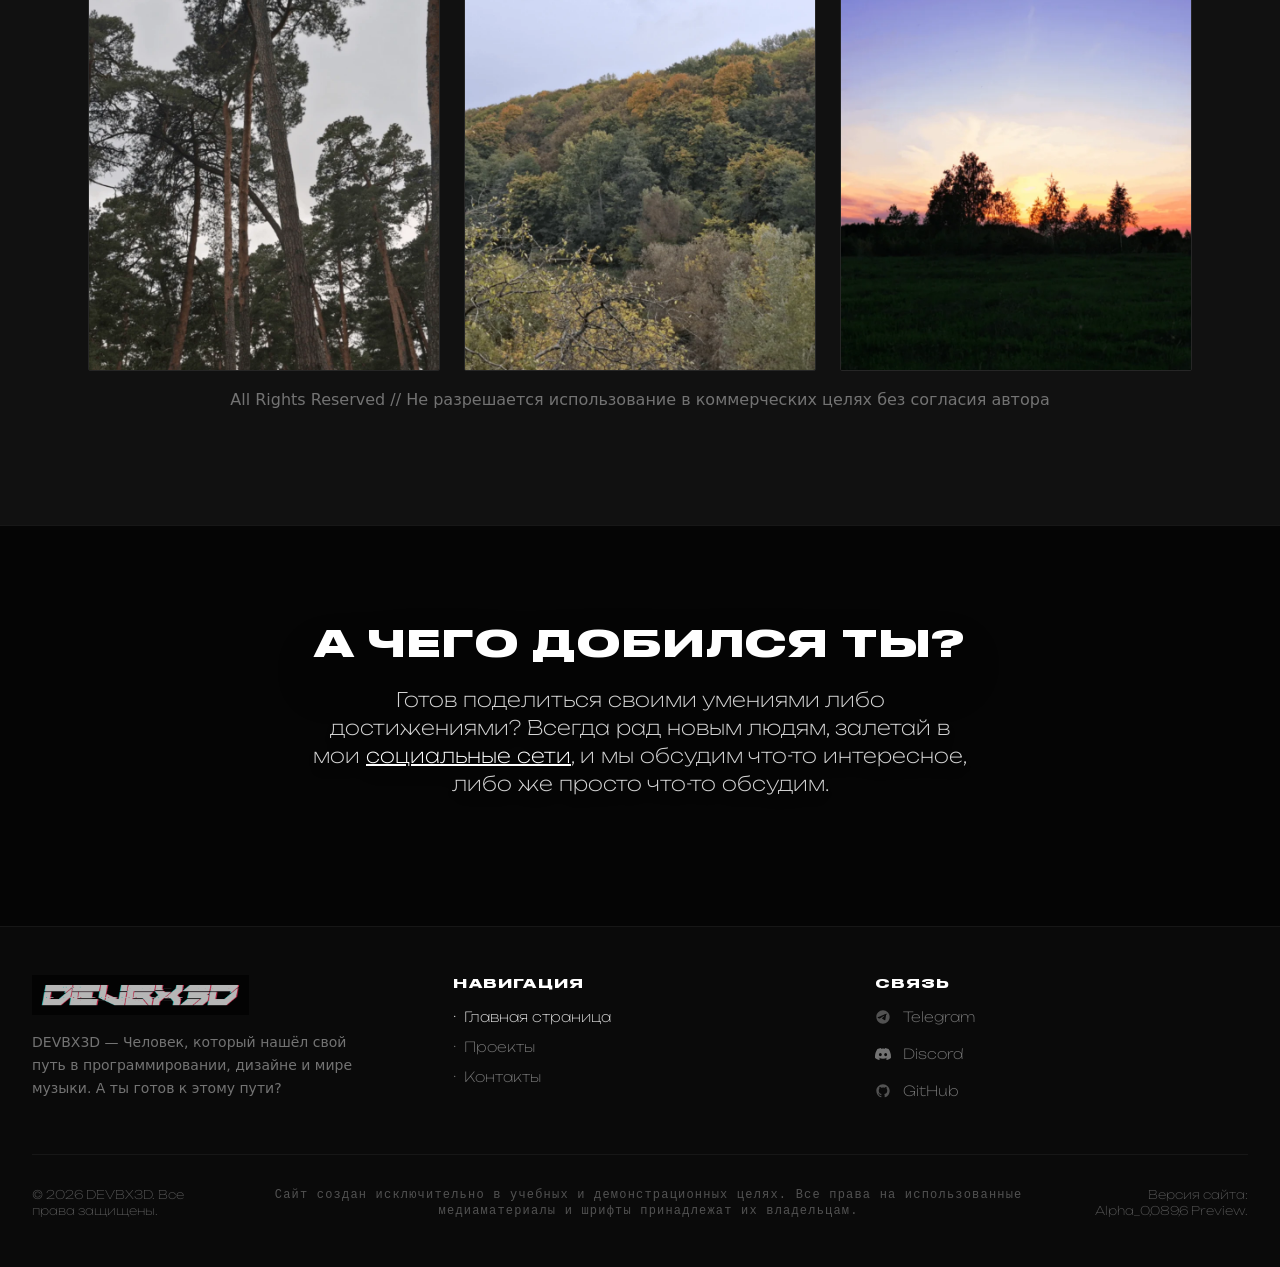
==== commit 260515da: "замена файла, так как вставил не тот, который нужен" ====
--- a/index.html
+++ b/index.html
@@ -5,28 +5,35 @@
     <script async src="https://www.googletagmanager.com/gtag/js?id=G-2N95GX0T1B"></script>
     <script src="/assets/js/analytics.js"></script>
     <meta name="viewport" content="width=device-width, initial-scale=1.0">
-    <title>DEVBX3D | Галерея</title>
+    <title>DEVBX3D | Главная страница</title>
+    <meta name="description" content="DevBX3D — Главная страница. Всё про меня, мои проекты, мои навыки и многое другое.">
+    <meta name="keywords" content="DevBX3D, devbx3d, девбх3д, девбх3в, создание сайтов, программирование, создание музыки, uzalex, Uzalex, юзалех, юзалекс, IT студия">
+    <meta property="og:title" content="DevBX3D — Все про меня, мои проекты, навыки, музыка и многое другое.">
+    <meta property="og:description" content="Рассмотрите мои проекты, навыки и достижения в области программирования, музыки и дизайна. Узнайте больше обо мне и моих увлечениях.">
+    <meta property="og:image" content="https://devbx3d.com/assets/images/logo_m.png">
+    <meta property="og:url" content="https://devbx3d.com">
+    <meta property="og:type" content="website">
     <script src="/assets/3.4.17"></script>
     <script src="/assets/js/config.js" defer></script>
     <script src="/assets/js/bg.js" defer></script>
-    <script src="assets/js/photo.js" defer></script>
-    <link href="/assets/style.css" rel="stylesheet">
+    <link href="assets/style.css" rel="stylesheet">
 </head>
 <body class="text-neutral-300 font-sans flex flex-col min-h-screen bg-[#050505] antialiased selection:bg-white selection:text-black">
-    <canvas id="bg-canvas" class="fixed top-0 left-0 w-full h-full -z-10"></canvas>
-    
+
+<canvas id="bg-canvas" class="fixed top-0 left-0 w-full h-full -z-10"></canvas>
+
     <header class="bg-[#0a0a0a]/80 backdrop-blur-md border-b border-neutral-900 fixed top-0 w-full z-50 transition-all">
         <div class="max-w-7xl mx-auto px-6 sm:px-8">
             <div class="flex justify-between items-center h-20">
                 <div class="flex-shrink-0">
                     <a href="/" class="flex items-center gap-3 group">
-                        <img class="h-9 w-auto object-contain opacity-90 group-hover:opacity-100 group-hover:scale-100 transition-all duration-300" src="/assets/images/logo.png" alt="DEVBX3D Logo">
+                        <img class="h-9 w-auto object-contain opacity-90 group-hover:opacity-100 group-hover:scale-100 transition-all duration-300" src="assets/images/logo.png" alt="DEVBX3D Logo">
                         <span class="font-druk text-xs text-white tracking-widest hidden sm:block opacity-70 group-hover:opacity-100 transition-all"></span>
                     </a>
                 </div>
                 
                 <nav class="flex space-x-1 sm:space-x-2">
-                    <a href="/" class="unb-200 flex items-center gap-2 px-4 py-2 text-sm font-medium text-neutral-400 hover:text-white rounded-md hover:bg-neutral-900/60 transition-all duration-300">
+                    <a href="/" class="unb-200 flex items-center gap-2 px-4 py-2 text-sm font-medium text-white-400 hover:text-white rounded-md hover:bg-neutral-900/60 transition-all duration-300">
                         <svg class="w-4 h-4" xmlns="http://www.w3.org/2000/svg" fill="none" viewBox="0 0 24 24" stroke-width="1.5" stroke="currentColor"><path stroke-linecap="round" stroke-linejoin="round" d="m2.25 12 8.954-8.955c.44-.439 1.152-.439 1.591 0L21.75 12M4.5 9.75v10.125c0 .621.504 1.125 1.125 1.125H9.75v-4.875c0-.621.504-1.125 1.125-1.125h2.25c.621 0 1.125.504 1.125 1.125V21.75h4.125c.621 0 1.125-.504 1.125-1.125V9.75M8.25 21.75h2.25" /></svg>
                         <span class="hidden md:inline">Главная</span>
                     </a>
@@ -43,75 +50,189 @@
         </div>
     </header>
 
-    <main class="flex-grow w-full pt-28 pb-20">
-        <section class="max-w-7xl mx-auto px-6 sm:px-8">
+    <main class="flex-grow w-full pt-20">
+
+        <section class="relative w-full h-[90vh] flex flex-col justify-center items-center text-center px-6 overflow-hidden">
+
             
-            <div class="flex flex-col md:flex-row md:items-end justify-between mb-10 pb-6 border-b border-neutral-800/80 gap-6">
-                <div>
-                    <span class="text-neutral-500 font-mono text-xs uppercase tracking-widest block mb-2">// MEDIA STORAGE & ARCHIVE</span>
-                    <h1 class="font-druk text-3xl md:text-5xl text-white tracking-wide uppercase">ГАЛЕРЕЯ КАДРОВ</h1>
-                </div>
-                <div class="text-neutral-400 font-mono text-xs max-w-sm">
-                    Сюда попадают кадры те, которые я выставлял в историях TikTok либо Instagram. (есть исключения)
-                </div>
-            </div>
-
-            <div class="flex flex-wrap items-center gap-2 mb-10 font-mono text-xs">
-                <button onclick="filterGallery('all')" class="filter-btn active-filter px-4 py-2 bg-white text-black border border-white transition-all">ВСЕ</button>
-                <button onclick="filterGallery('Samsung Galaxy A35')" class="filter-btn px-4 py-2 bg-neutral-900/60 text-neutral-400 hover:text-white border border-neutral-800 transition-all">SAMSUNG A35</button>
-                <button onclick="filterGallery('iPhone 15 Pro')" class="filter-btn px-4 py-2 bg-neutral-900/60 text-neutral-400 hover:text-white border border-neutral-800 transition-all">IPHONE 15 PRO</button>
-                <button onclick="filterGallery('Nikon P510')" class="filter-btn px-4 py-2 bg-neutral-900/60 text-neutral-400 hover:text-white border border-neutral-800 transition-all">NIKON P510</button>
-            </div>
-
-            <div id="gallery-grid" class="grid grid-cols-1 sm:grid-cols-2 lg:grid-cols-3 gap-6">
-                </div>
-<p class="text-center text-md text-neutral-500 leading-relaxed font-sans py-4 unb-200">All Rights Reserved // Не разрешается использование в коммерческих целях без согласия автора</p>
-        </section>
-
-        <p class="text-center text-4xl text-white leading-relaxed font-druk py-4">ДАЛЬШЕ = БОЛЬШЕ</p>
-        <p class="text-center text-xl text-gray-400 leading-relaxed unb-200">Подождите какое-то время, пока я еще понасобираю красивых снимков для Вас.</p>
-
+            <h3 class="font-druk text-4xl md:text-6xl text-white mb-6 uppercase tracking-wider drop-shadow-2xl">
+                ТЫ МЕНЯ СЛУЧАЙНО НЕ ВИДЕЛ НА УЛИЦЕ?
+            </h3>
+            <p class="text-base md:text-xl text-neutral-300 max-w-2xl mx-auto mb-8 unb-200 leading-relaxed drop-shadow-lg">
+                Ты от знакомых? Либо же просто наткнулся на мой сайт? В любом случае, привестствую тебя на моём сайте, я рад что ты здесь, и надеюсь что тебе будет интересно.
+            </p>
+
+            <div class="absolute bottom-10 animate-bounce text-neutral-500">
+                <svg class="w-8 h-8" fill="none" stroke="currentColor" viewBox="0 0 24 24"><path stroke-linecap="round" stroke-linejoin="round" stroke-width="2" d="M19 14l-7 7m0 0l-7-7m7 7V3"></path></svg>
+            </div>
+        </section>
+
+        <section class="max-w-4xl mx-auto px-6 py-24 relative">
+            <div class="bg-[#0a0a0a] p-8 md:p-12 rounded-none border border-neutral-900 shadow-2xl relative group hover:border-neutral-700 transition-all duration-500">
+                <div class="absolute -top-[1px] -left-[1px] w-4 h-4 border-t-2 border-l-2 border-neutral-700 group-hover:border-white transition-all"></div>
+                <div class="absolute -top-[1px] -right-[1px] w-4 h-4 border-t-2 border-r-2 border-neutral-700 group-hover:border-white transition-all"></div>
+                <div class="absolute -bottom-[1px] -left-[1px] w-4 h-4 border-b-2 border-l-2 border-neutral-700 group-hover:border-white transition-all"></div>
+                <div class="absolute -bottom-[1px] -right-[1px] w-4 h-4 border-b-2 border-r-2 border-neutral-700 group-hover:border-white transition-all"></div>
+
+                <div class="flex items-center gap-3 mb-8">
+                    <span class="w-2 h-2 bg-white rounded-full animate-pulse"></span>
+                    <h2 class="text-xl font-druk text-white tracking-widest uppercase">Мой ребрендинг</h2>
+                </div>
+                
+                <div class="unb-200 space-y-6 text-neutral-400 text-base leading-relaxed tracking-wide">
+                    <p>Приветствую! Я Uzalex, и походу ты тоже задумывался о том, где бы можно было найти свою популярность и своё комньюнити где тебе будет с кем пообщаться? И я тоже, и я нашёл свой путь, и теперь я хочу поделиться им с тобой. Сперва я решил поменять свой так скажем образ, и начал я со смены никнейма на <span class="text-white">DEVBX3D</span>, где ты его можешь увидеть просто везде.</p>
+                    <p class="unb-200 border-l-2 border-neutral-800 pl-4 my-4 italic text-neutral-500">
+                        Мой новый никнейм, это моё новое имя, и новый увереный путь, стать круче своего старого образа.
+                    </p>
+                    <p>Продолжу, никнейм этот ты можешь увидеть просто везде, на моих фотографиях, вот на сайте, моих социальных сетях, баннерах, футболках, и реально везде. Так как за этот весь период он стал моим новым местом в душе, и я надеюсь, что ты сможешь стать частью этого пути.</p>
+                </div>
+            </div>
+        </section>
+
+        <section class="bg-[#111111] border-y border-neutral-900 w-full py-24">
+            <div class="max-w-6xl mx-auto px-6">
+                <div class="flex flex-col md:flex-row items-center gap-12 md:gap-20">
+                    
+                    <div class="w-full md:w-1/2 relative">
+                        <div class="aspect-video bg-neutral-800 border border-neutral-700 rounded-sm overflow-hidden relative group">
+                            <div class="absolute inset-0 flex items-center justify-center text-neutral-600 font-mono text-sm">
+                                <img src="assets/images/bg1.png" alt="bg" class="w-full h-full object-cover object-center transition-transform duration-300 group-hover:scale-105">
+                            </div>
+                            <div class="absolute inset-0 bg-white/5 opacity-0 group-hover:opacity-100 transition-opacity duration-300"></div>
+                        </div>
+                    </div>
+
+                    <div class="w-full md:w-1/2 flex flex-col justify-center">
+                        <h3 class="font-druk text-2xl text-white mb-6 tracking-wide uppercase">МОЯ ИСТОРИЯ</h3>
+                        <div class="unb-200 space-y-4 text-neutral-400 leading-relaxed">
+                            <p>
+                                Ведь все мы были детьми, и всегда и у всех были свои увлечения. Я не исключение, тоже любил в Minecraft погонять на мини-режиме BedWars, но чем больше я играл, тем больше у меня ловилась мысль - "А как это все работает под капотом?", и ведь из-за этого я выбрал свой путь в программировании ещё в 2019 году.
+                            </p>
+                            <p>
+                                В "2022" году я решил то что надо бы увлекаться музыкой, и начинать писать своё искуство, которое я бы показывал людям, повышая им настроение, да и вообще облегчая жизнь после ихних возможно неприятных ситуаций. Вы можете прям на сайте прослушать несколько моих проектов, которые вышли, относительно недавно.
+                            </p>
+                            <a href="/work/" class="unb-200 inline-block mt-4 text-white font-medium border-b border-white hover:text-neutral-400 hover:border-neutral-400 transition-colors pb-1">
+                                Изучить проекты &rarr;
+                            </a>
+                        </div>
+                    </div>
+
+                </div>
+            </div>
+        </section>
+
+        <section class="max-w-4xl mx-auto px-6 py-32 text-center relative">
+            <h2 class="font-druk text-3xl text-white mb-8 tracking-widest uppercase">ЧЕГО Я ДОБИВАЮСЬ?</h2>
+            <p class="unb-200 text-neutral-400 text-lg leading-relaxed max-w-2xl mx-auto mb-10">
+                Моя цель - делать жизнь проще и интереснее, благодаря моим навыкам в программировании, музыке, дизайне и компьютерной технике. Я хочу создавать проекты, которые будут полезны для всех и также будут вдохновлять других на новые идеи.
+            </p>
+            <div class="grid grid-cols-1 sm:grid-cols-3 gap-6 text-left">
+                <div class="p-6 border border-neutral-800 hover:border-neutral-600 transition-colors bg-black/40 backdrop-blur-sm">
+                    <h4 class="text-white font-bold mb-2">CODING</h4>
+                    <p class="text-sm text-neutral-500">Разработка / Помощь / Оптимизация / Да и много другого полезного.</p>
+                </div>
+                <div class="p-6 border border-neutral-800 hover:border-neutral-600 transition-colors bg-black/40 backdrop-blur-sm">
+                    <h4 class="text-white font-bold mb-2">MUSIC</h4>
+                    <p class="text-sm text-neutral-500">Phonk - это не просто жанр, это целая культура, которая объединяет людей через музыку.</p>
+                </div>
+                <div class="p-6 border border-neutral-800 hover:border-neutral-600 transition-colors bg-black/40 backdrop-blur-sm">
+                    <h4 class="text-white font-bold mb-2">HARDWARE</h4>
+                    <p class="text-sm text-neutral-500">Сборка, обслуживание и оптимизация работы ноутбуков и ПК.</p>
+                </div>
+            </div>
+        </section>
+
+        <section class="bg-[#111111] border-b border-neutral-900 w-full py-24">
+        <div class="max-w-6xl mx-auto px-6">
+
+        <div class="flex flex-col md:flex-row md:items-end justify-between mb-12 gap-6">
+            <div>
+                <span class="text-neutral-500 font-mono text-xs uppercase tracking-widest block mb-2">// КАМЕРА: SAMSUNG A35, IPHONE 15 PRO</span>
+                <h2 class="font-druk text-3xl md:text-4xl text-white tracking-wide uppercase">МОИ СЪЕМКИ</h2>
+            </div>
+            <a href="/gallery/" class="unb-200 inline-flex items-center gap-2 text-sm text-neutral-300 hover:text-white border-b border-neutral-700 hover:border-white pb-1 transition-all w-fit">
+                Смотреть всю галерею <span>&rarr;</span>
+            </a>
+        </div>
+
+        <div class="grid grid-cols-1 md:grid-cols-3 gap-6">
+
+            <div class="group relative aspect-[4/5] bg-neutral-900 border border-neutral-800 rounded-sm overflow-hidden">
+                <img src="assets/images/p1.png" alt="Съемка 1" class="w-full h-full object-cover transition-transform duration-500 group-hover:scale-105">
+
+                <div class="absolute inset-0 bg-gradient-to-t from-black/80 via-black/20 to-transparent opacity-0 group-hover:opacity-100 transition-opacity duration-300 flex flex-col justify-end p-5">
+                    <span class="text-xs text-neutral-400 font-mono mb-1">01 / SHOT</span>
+                    <h4 class="text-white text-sm font-medium mb-3">Где-то в лесу</h4>
+                    <a href="assets/images/nform/Где-то в лесу.png" download class="inline-flex items-center justify-center gap-2 bg-white/10 hover:bg-white text-white hover:text-black backdrop-blur-md text-xs py-2 px-3 rounded-sm border border-white/20 transition-all font-mono">
+                        <svg class="w-3.5 h-3.5" fill="none" stroke="currentColor" viewBox="0 0 24 24">
+                            <path stroke-linecap="round" stroke-linejoin="round" stroke-width="2" d="M4 16v1a3 3 0 003 3h10a3 3 0 003-3v-1m-4-4l-4 4m0 0l-4-4m4 4V4"/>
+                        </svg>
+                        Скачать оригинал
+                    </a>
+                </div>
+            </div>
+
+            <div class="group relative aspect-[4/5] bg-neutral-900 border border-neutral-800 rounded-sm overflow-hidden">
+                <img src="assets/images/p2.png" alt="Съемка 2" class="w-full h-full object-cover transition-transform duration-500 group-hover:scale-105">
+                
+                <div class="absolute inset-0 bg-gradient-to-t from-black/80 via-black/20 to-transparent opacity-0 group-hover:opacity-100 transition-opacity duration-300 flex flex-col justify-end p-5">
+                    <span class="text-xs text-neutral-400 font-mono mb-1">02 / SHOT</span>
+                    <h4 class="text-white text-sm font-medium mb-3">Осенний день</h4>
+                    <a href="assets/images/nform/Осенний день.png" download class="inline-flex items-center justify-center gap-2 bg-white/10 hover:bg-white text-white hover:text-black backdrop-blur-md text-xs py-2 px-3 rounded-sm border border-white/20 transition-all font-mono">
+                        <svg class="w-3.5 h-3.5" fill="none" stroke="currentColor" viewBox="0 0 24 24">
+                            <path stroke-linecap="round" stroke-linejoin="round" stroke-width="2" d="M4 16v1a3 3 0 003 3h10a3 3 0 003-3v-1m-4-4l-4 4m0 0l-4-4m4 4V4"/>
+                        </svg>
+                        Скачать оригинал
+                    </a>
+                </div>
+            </div>
+
+            <div class="group relative aspect-[4/5] bg-neutral-900 border border-neutral-800 rounded-sm overflow-hidden">
+                <img src="assets/images/p3.png" alt="Съемка 3" class="w-full h-full object-cover transition-transform duration-500 group-hover:scale-105">
+                
+                <div class="absolute inset-0 bg-gradient-to-t from-black/80 via-black/20 to-transparent opacity-0 group-hover:opacity-100 transition-opacity duration-300 flex flex-col justify-end p-5">
+                    <span class="text-xs text-neutral-400 font-mono mb-1">03 / SHOT</span>
+                    <h4 class="text-white text-sm font-medium mb-3">Протёртая камера</h4>
+                    <a href="assets/images/nform/Протёртая камера.png" download class="inline-flex items-center justify-center gap-2 bg-white/10 hover:bg-white text-white hover:text-black backdrop-blur-md text-xs py-2 px-3 rounded-sm border border-white/20 transition-all font-mono">
+                        <svg class="w-3.5 h-3.5" fill="none" stroke="currentColor" viewBox="0 0 24 24">
+                            <path stroke-linecap="round" stroke-linejoin="round" stroke-width="2" d="M4 16v1a3 3 0 003 3h10a3 3 0 003-3v-1m-4-4l-4 4m0 0l-4-4m4 4V4"/>
+                        </svg>
+                        Скачать оригинал
+                    </a>
+                </div>
+            </div>
+        </div>
+        <p class="text-center text-md text-neutral-500 leading-relaxed font-sans py-4 unb-200">All Rights Reserved // Не разрешается использование в коммерческих целях без согласия автора</p>
+    </div>
+</section>
+
+<section class="max-w-4xl mx-auto px-6 py-24 text-center relative">
+    <h3 class="font-druk text-3xl md:text-4xl text-white mb-6 uppercase tracking-wider drop-shadow-2xl">
+                А ЧЕГО ДОБИЛСЯ ТЫ?
+            </h3>
+            <p class="text-base md:text-xl text-neutral-300 max-w-2xl mx-auto mb-8 unb-200 leading-relaxed drop-shadow-lg">
+                Готов поделиться своими умениями либо достижениями? Всегда рад новым людям, залетай в мои <a href="./contacts/" class="text-white underline">социальные сети</a>, и мы обсудим что-то интересное, либо же просто что-то обсудим.
+            </p>
+</section>
     </main>
-
-    <div id="lightbox-modal" class="fixed inset-0 z-50 bg-black/95 backdrop-blur-md hidden flex-col justify-between p-6 sm:p-10 transition-all">
-        <div class="flex justify-between items-center w-full max-w-7xl mx-auto">
-            <div>
-                <span id="modal-device" class="text-neutral-500 font-mono text-xs tracking-widest uppercase block">// DEVICE</span>
-                <h3 id="modal-title" class="text-white font-druk text-xl uppercase tracking-wide">TITLE</h3>
-            </div>
-            <button onclick="closeModal()" class="text-neutral-400 hover:text-white p-2 border border-neutral-800 hover:border-white transition-all font-mono text-xs">
-                ЗАКРЫТЬ
-            </button>
-        </div>
-
-        <div class="flex items-center justify-center max-h-[70vh] my-auto">
-            <img id="modal-img" src="" alt="View" class="max-h-[65vh] max-w-full object-contain border border-neutral-900 shadow-2xl">
-        </div>
-
-        <div class="flex flex-col sm:flex-row items-center justify-between gap-4 max-w-7xl mx-auto w-full border-t border-neutral-900 pt-4">
-            <p id="modal-desc" class="text-neutral-400 text-sm font-sans max-w-xl">Description</p>
-            <a id="modal-download" href="#" download class="inline-flex items-center gap-2 bg-white hover:bg-neutral-200 text-black px-5 py-2.5 font-mono text-xs uppercase tracking-wider transition-all font-bold">
-                <svg class="w-4 h-4" fill="none" stroke="currentColor" viewBox="0 0 24 24"><path stroke-linecap="round" stroke-linejoin="round" stroke-width="2" d="M4 16v1a3 3 0 003 3h10a3 3 0 003-3v-1m-4-4l-4 4m0 0l-4-4m4 4V4"/></svg>
-                Скачать оригинал
-            </a>
-        </div>
-    </div>
 
     <footer class="bg-[#0a0a0a] border-t border-neutral-900 mt-auto relative z-10">
         <div class="max-w-7xl mx-auto px-6 py-12 sm:px-8">
             <div class="grid grid-cols-1 md:grid-cols-3 gap-12 border-b border-neutral-900 pb-12">
                 
                 <div class="flex flex-col items-start space-y-4">
-                    <a href="./" class="block group">
-                        <img class="h-10 w-auto object-contain opacity-70 group-hover:opacity-100 transition-all duration-300" src="/assets/images/logo.png" alt="DEVBX3D Logo Footer">
-                    </a>
-                    <p class="unb-200 text-sm text-neutral-500 leading-relaxed font-sans max-w-xs">DEVBX3D — Человек, который нашёл свой путь в программировании, дизайне и мире музыки. А ты готов к этому пути?</p>
+                    <a href="#" class="block group">
+                        <img class="h-10 w-auto object-contain opacity-70 group-hover:opacity-100 transition-all duration-300" src="assets/images/logo.png" alt="DEVBX3D Logo Footer">
+                    </a>
+                    <p class="unb-200 text-sm text-neutral-500 leading-relaxed font-sans max-w-xs">
+                        DEVBX3D — Человек, который нашёл свой путь в программировании, дизайне и мире музыки. А ты готов к этому пути?
+                    </p>
                 </div>
 
                 <div>
                     <h3 class="text-xs font-druk text-white tracking-widest uppercase mb-4">Навигация</h3>
                     <ul class="space-y-2.5">
-                        <li><a href="/" class="unb-200 text-sm text-neutral-500 hover:text-white transition-all flex items-center gap-2"><span>&middot;</span> Главная страница</a></li>
+                       <li><a href="/" class="unb-200 text-sm text-white-500 hover:text-white transition-all flex items-center gap-2"><span>&middot;</span> Главная страница</a></li>
                         <li><a href="/work/" class="unb-200 text-sm text-neutral-500 hover:text-white transition-all flex items-center gap-2"><span>&middot;</span> Проекты</a></li>
                         <li><a href="/contacts/" class="unb-200 text-sm text-neutral-500 hover:text-white transition-all flex items-center gap-2"><span>&middot;</span> Контакты</a></li>
                     </ul>
@@ -150,4 +271,5 @@
         </div>
     </footer>
 </body>
+
 </html>
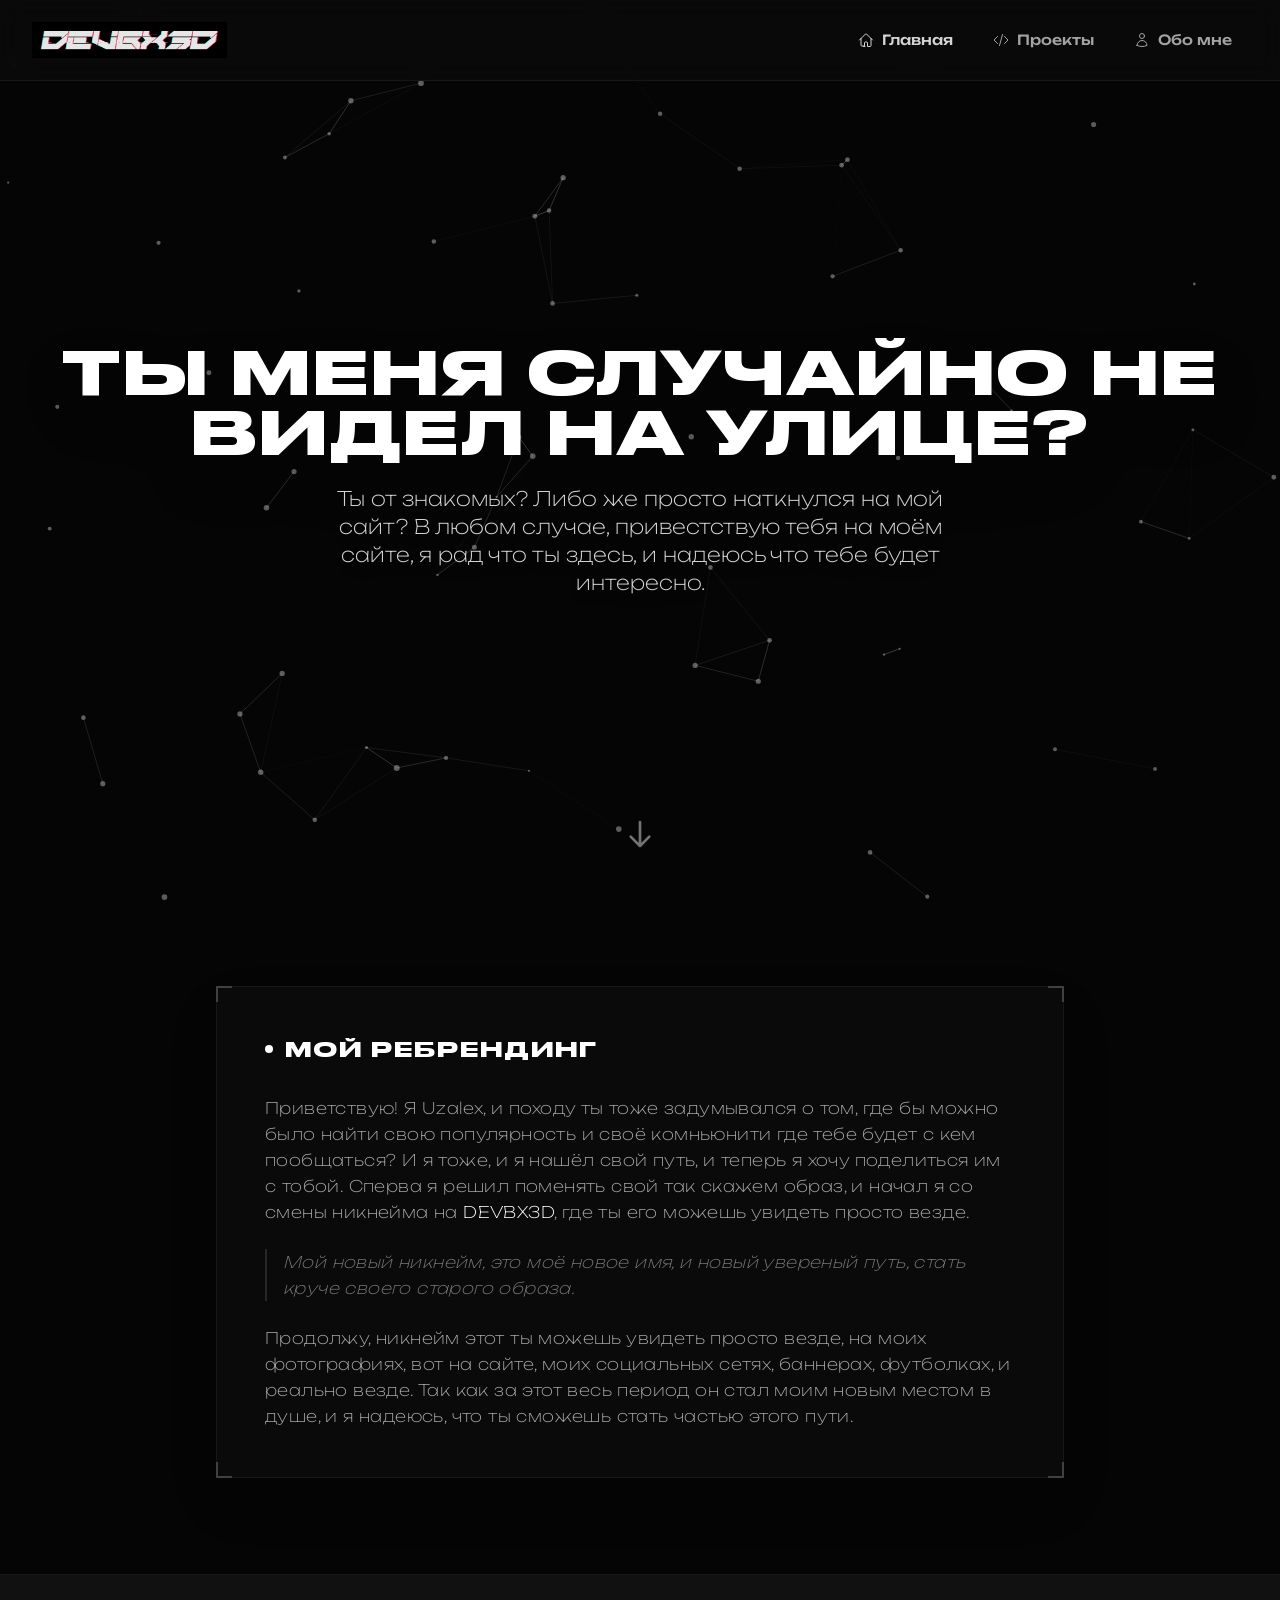
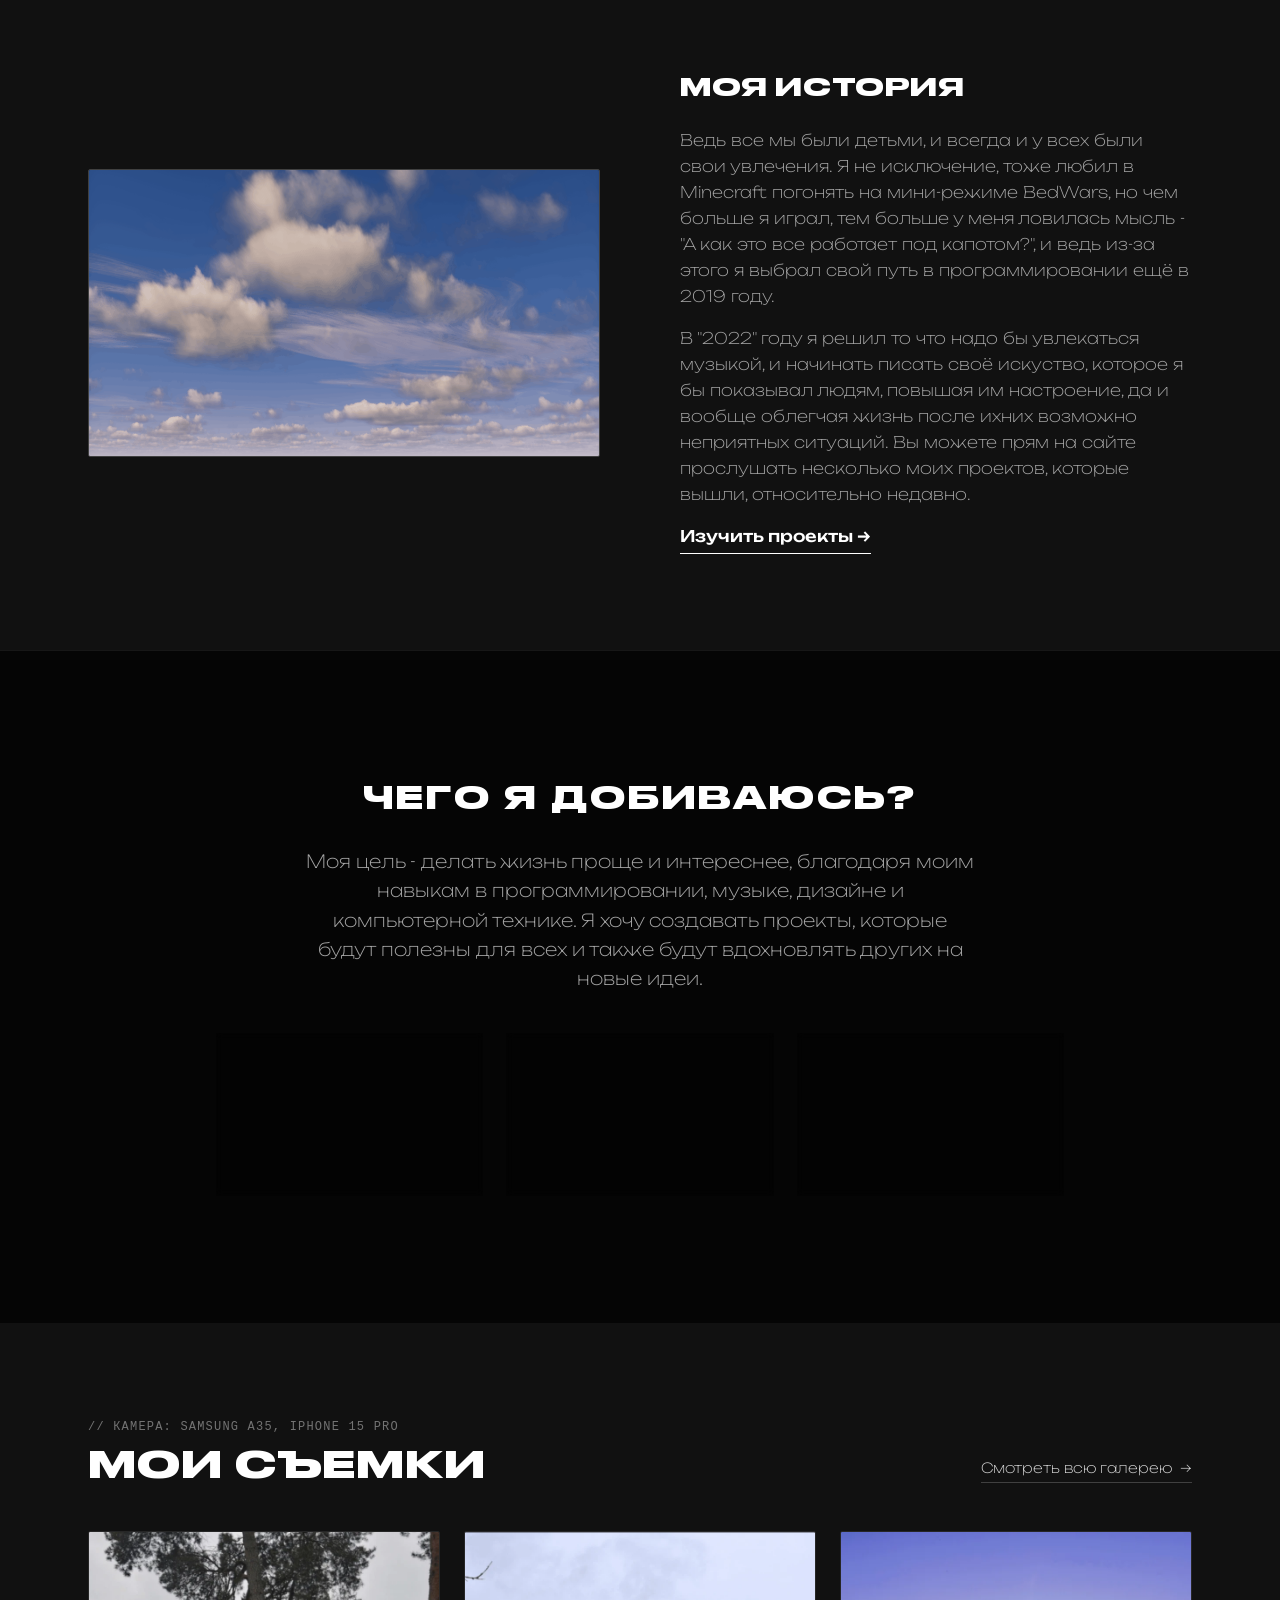
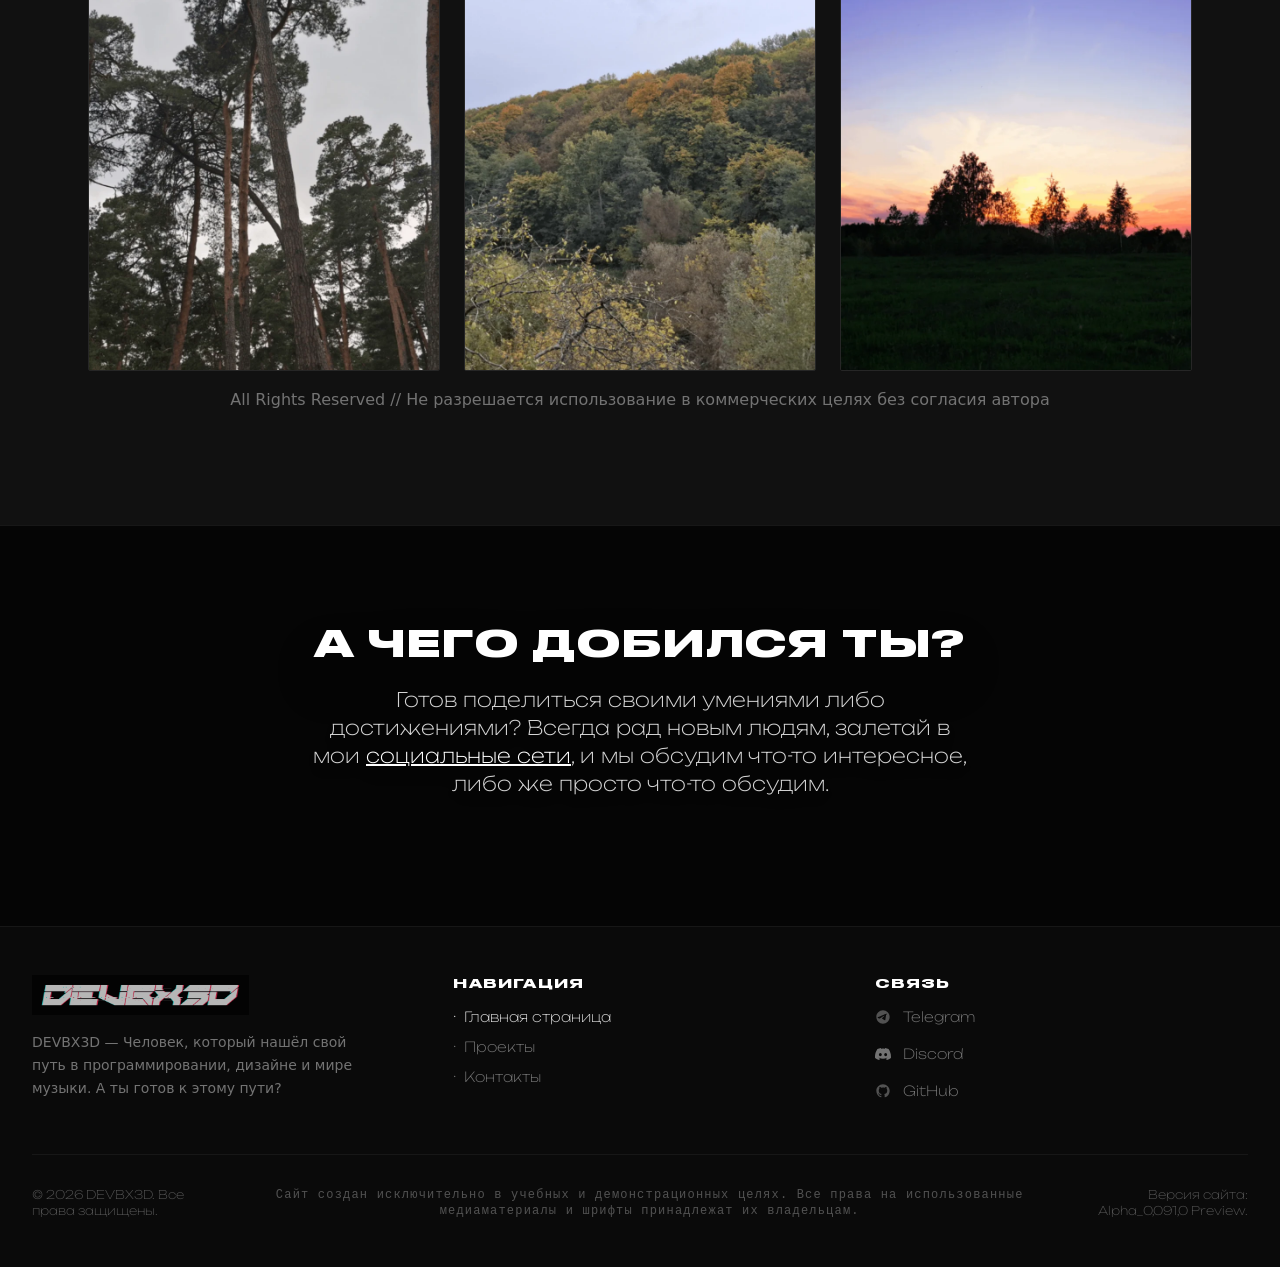
==== commit ffd6bd36: "обновление версии сайта" ====
--- a/index.html
+++ b/index.html
@@ -6,7 +6,7 @@
     <script src="/assets/js/analytics.js"></script>
     <meta name="viewport" content="width=device-width, initial-scale=1.0">
     <title>DEVBX3D | Главная страница</title>
-    <meta name="description" content="DevBX3D — Главная страница. Всё про меня, мои проекты, мои навыки и многое другое.">
+    <meta name="description" content="Всё про меня, мои проекты, мои навыки и многое другое.">
     <meta name="keywords" content="DevBX3D, devbx3d, девбх3д, девбх3в, создание сайтов, программирование, создание музыки, uzalex, Uzalex, юзалех, юзалекс, IT студия">
     <meta property="og:title" content="DevBX3D — Все про меня, мои проекты, навыки, музыка и многое другое.">
     <meta property="og:description" content="Рассмотрите мои проекты, навыки и достижения в области программирования, музыки и дизайна. Узнайте больше обо мне и моих увлечениях.">
@@ -16,6 +16,7 @@
     <script src="/assets/3.4.17"></script>
     <script src="/assets/js/config.js" defer></script>
     <script src="/assets/js/bg.js" defer></script>
+    <link rel="icon" type="image/png" href="/favicon.png">
     <link href="assets/style.css" rel="stylesheet">
 </head>
 <body class="text-neutral-300 font-sans flex flex-col min-h-screen bg-[#050505] antialiased selection:bg-white selection:text-black">
@@ -266,7 +267,7 @@
             <div class="mt-8 flex flex-col sm:flex-row justify-between items-center gap-4 text-xs font-mono text-neutral-600">
                 <p class="unb-200">&copy; 2026 DEVBX3D. Все права защищены.</p>
                 <p class="tracking-widest text-center">Сайт создан исключительно в учебных и демонстрационных целях. Все права на использованные медиаматериалы и шрифты принадлежат их владельцам.</p>
-                <p class="unb-200 text-right">Версия сайта: Alpha_0,089,6 Preview.</p>
+                <p class="unb-200 text-right">Версия сайта: Alpha_0,091,0 Preview.</p>
             </div>
         </div>
     </footer>
